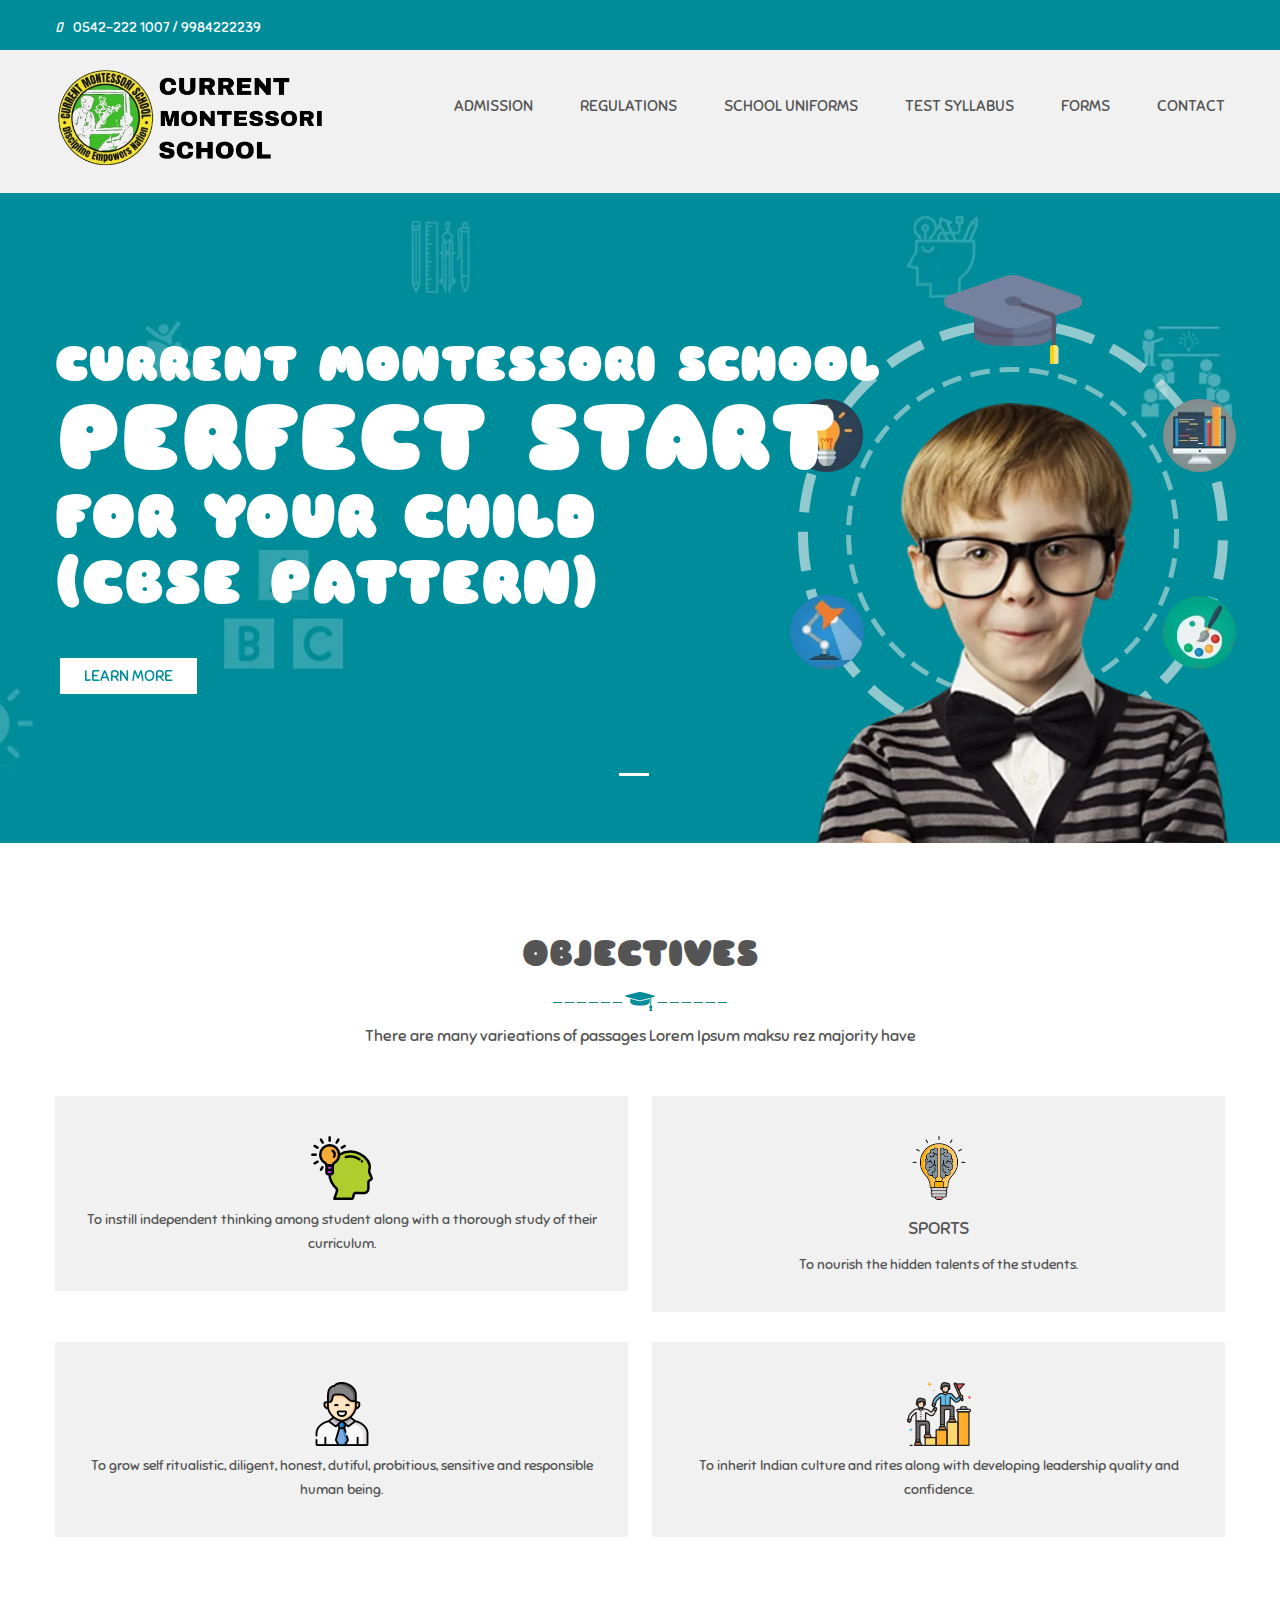
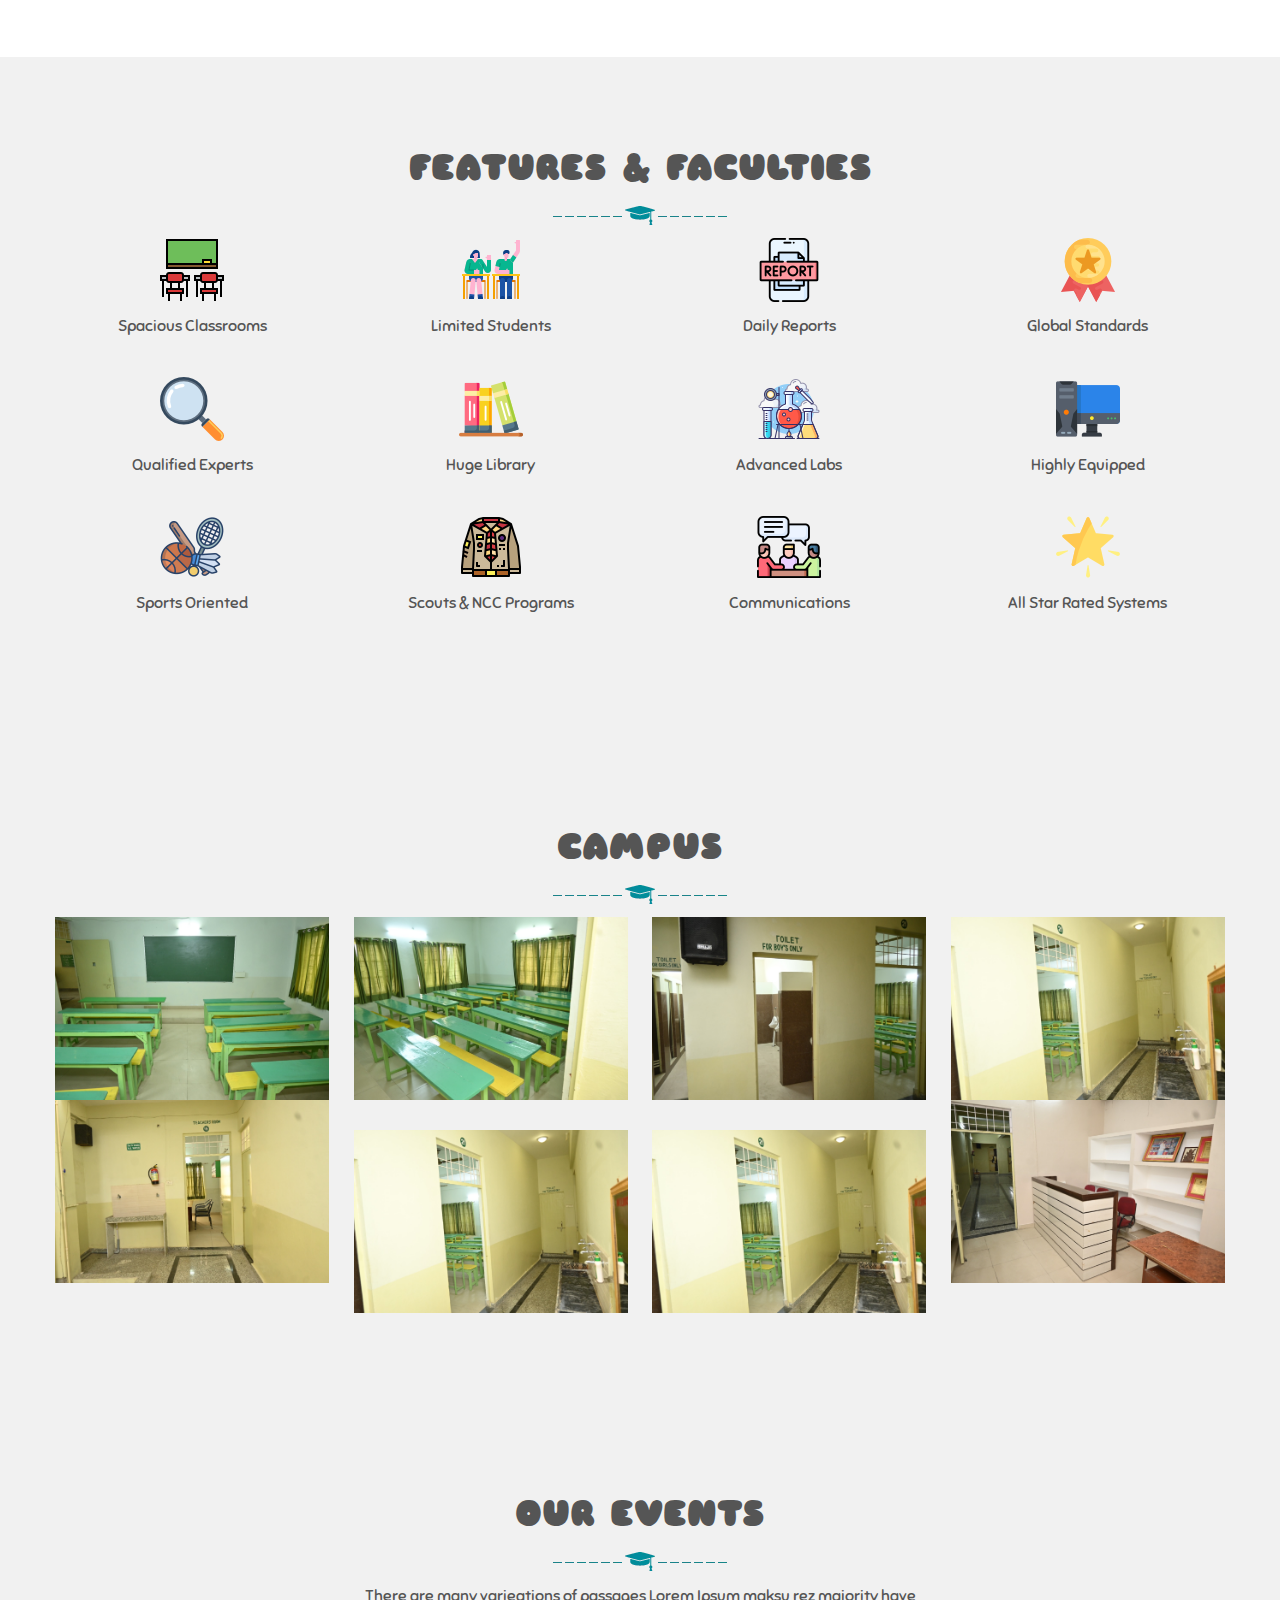
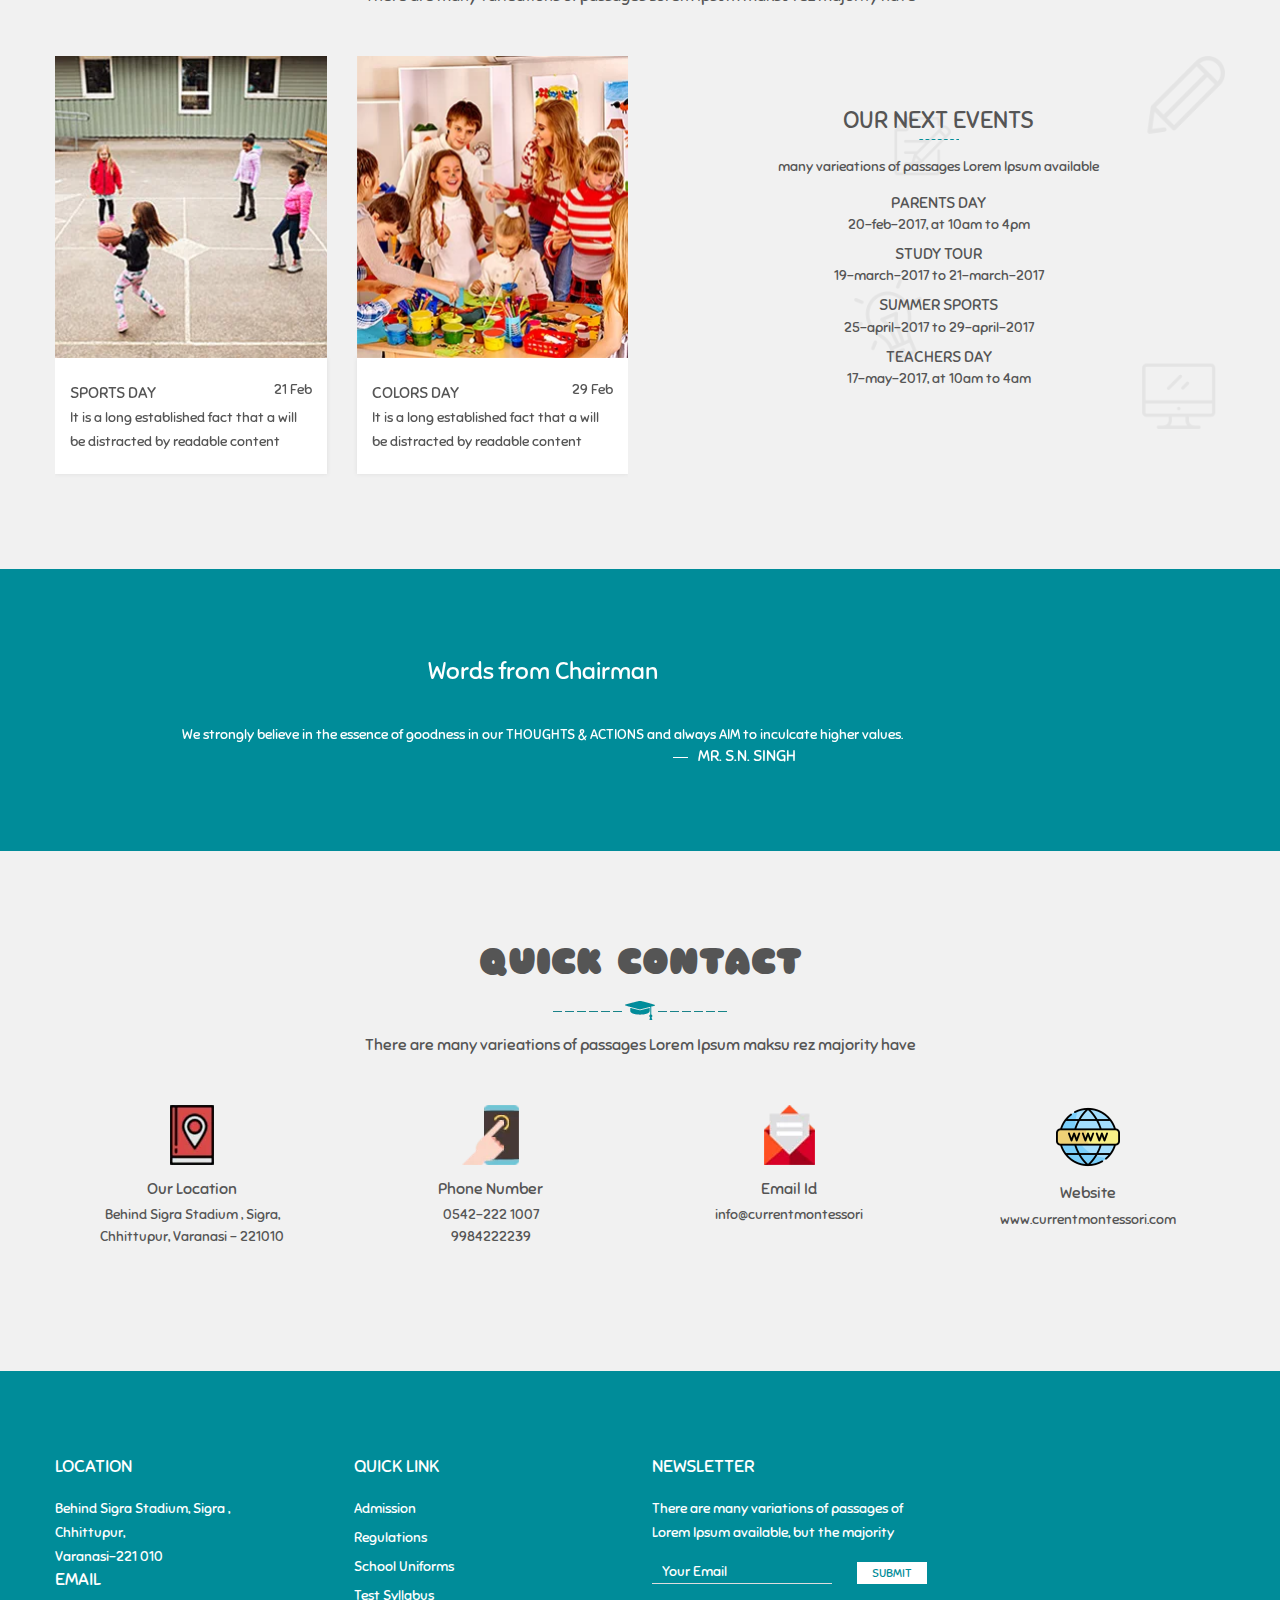
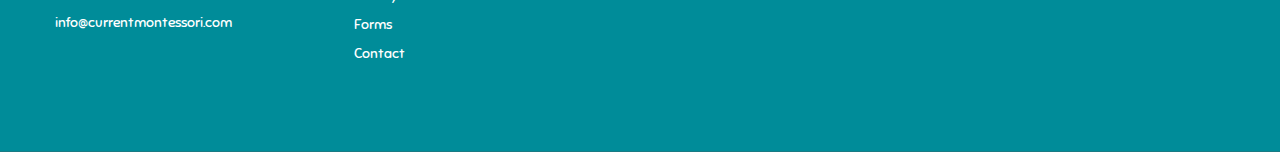
==== index.html @ c825820b "Add files via upload" ====
<!doctype html>
<html class="no-js" lang="en">

<head>
    <meta charset="utf-8">
    <meta http-equiv="x-ua-compatible" content="ie=edge">
    <title>Home One || Kidschool</title>
    <meta name="description" content="">
    <meta name="viewport" content="width=device-width, initial-scale=1">

    <!-- favicon
        ============================================ -->
    <link rel="shortcut icon" type="image/x-icon" href="images/favicon.ico">

    <!-- All css files are included here
        ============================================ -->
    <link rel="stylesheet" href="css/bootstrap.min.css">
    <link rel="stylesheet" href="css/core.css">
    <link rel="stylesheet" href="style.css">
    <link rel="stylesheet" href="css/icofont.css">
    <link rel="stylesheet" href="css/shortcode/shortcodes.css">
    <link rel="stylesheet" href="css/responsive.css">
    <link href="#" data-style="styles" rel="stylesheet">
    <link rel="stylesheet" href="https://cdnjs.cloudflare.com/ajax/libs/font-awesome/6.5.1/css/all.min.css" integrity="sha512-DTOQO9RWCH3ppGqcWaEA1BIZOC6xxalwEsw9c2QQeAIftl+Vegovlnee1c9QX4TctnWMn13TZye+giMm8e2LwA==" crossorigin="anonymous" referrerpolicy="no-referrer" />
    <!-- Modernizr JS -->
    <script src="js/vendor/modernizr-2.8.3.min.js"></script>
    <style>
        .contact-info {
            margin-bottom: 40px !important;
        }
    </style>
</head>

<body>
    <!--[if lt IE 8]>
            <p class="browserupgrade">You are using an <strong>outdated</strong> browser. Please <a href="https://browsehappy.com/">upgrade your browser</a> to improve your experience.</p>
        <![endif]-->

    <!--Main Wrapper Start-->
    <div class="wrapper bg-white fix">
        <!--Bg White Start-->
        <div class="bg-white">
            <!--Header Area Start-->
            <header class="header-area sticker" id="topnav">
                <div class="header-wrapper header-padding">
                    <div class="header-top hidden-xs">
                        <div class="container">
                            <div class="row">
                                <div class="col-sm-6">
                                    <div class="top-left">
                                        <ul>
                                            <li><i class="fa-solid fa-phone"></i>0542-222 1007 / 9984222239</li>
                                             
                                        </ul>
                                    </div>
                                </div>
                            
                            </div>
                        </div>
                    </div>
                    <div class="main-header">
                        <div class="container">
                            <div class="row">
                                <div class="col-md-3">
                                    <div class="logo">
                                        <a href="index.html">
                                                <img src="images/logo/logo.png" alt="kidschool" style="width: 275px; margin-top: -96px; margin-bottom: -98px;">
                                                
                                            </a>
                                    </div>
                                </div>
                                <div class="col-md-9">
                                    <div class="content-wrapper">
                                        <!-- Main Menu Start -->
                                        <div class="main-menu text-right">
                                            <nav>
                                                <ul class="navigation-menu">
                                                    <li><a href="admission.html">Admission </a></li>
                                                    <li><a href="regulations.html">Regulations </a></li>
                                                    <li><a href="uniform.html">School Uniforms </a></li>
                                                    <li><a href="test.html">Test Syllabus</a></li>
                                                    <li><a href="forms.html">Forms </a></li>
                                                    <li><a href="contact.html">contact</a></li>
                                                </ul>
                                            </nav>
                                        </div>
                                        <div class="mobile-menu hidden-lg hidden-md hidden-sm"></div>
                                        <!-- Main Menu End -->
                                    </div>
                                </div>
                            </div>
                        </div>
                    </div>
                </div>
            </header>
            <!-- End of Header Area -->
            <!-- Start Slider Area-->
            <section id="slider-container">
                <div class="kid-owl-slider">
                    <!-- Start Slingle Slide -->
                    <div class="single-slide hs-item">
                        <!-- Start Slider Content -->
                        <div class="slider-content-area">
                            <div class="container">
                                <div class="row">
                                    <div class="col-md-12 position-relative">
                                        <div class="slider-content dis-table">
                                            <div class="dis-table-cell hs-content slide-content text-left">
                                                <h3>CURRENT MONTESSORI SCHOOL </h3>
                                                <h1>PERFECT START</h1>
                                                <h2>FOR YOUR CHILD</h2>
                                                <h2>(CBSE Pattern)</h2>
                                                <a href="#" class="btn">learn more</a>
                                            </div>
                                        </div>
                                        <div class="slider-img hs-content">
                                            <img src="images/slider/1.png" alt="slider">
                                        </div>
                                    </div>
                                </div>
                            </div>
                        </div>
                        <!-- Start Slider Content -->
                    </div>
                </div>
            </section>
            <!-- End Slider Area -->
            <!--Start Activities Area-->
            <div class="activities-area text-center pt-90 pb-90">
                <div class="container">
                    <div class="row">
                        <div class="col-xs-12">
                            <div class="section-title">
                                <h2>OBJECTIVES</h2>
                                <p>There are many varieations of passages Lorem Ipsum maksu rez majority have</p>
                            </div>
                        </div>
                    </div>
                    <div class="row">
                        <div class="col-lg-6 col-md-6">
                            <div class="single-activity mb-30">
                                <div class="activity-icon">
                                    <img src="images/objectives/idea.png" alt="activity">
                                </div>
                                <div class="activity-content">
                                    <p>To instill independent thinking among student along with a thorough study of their curriculum.</p>
                                </div>
                            </div>
                        </div>
                        <div class="col-lg-6 col-md-6">
                            <div class="single-activity mb-30">
                                <div class="activity-icon">
                                    <img src="images/objectives/brain.png" alt="activity">
                                </div>
                                <div class="activity-content">
                                    <h3><a href="#">sports</a></h3>
                                    <p>To nourish the hidden talents of the students. </p>
                                </div>
                            </div>
                        </div>
                        <div class="col-lg-6 col-md-6">
                            <div class="single-activity mb-30">
                                <div class="activity-icon">
                                    <img src="images/objectives/employee.png" alt="activity">
                                </div>
                                <div class="activity-content">
                                    
                                    <p>To grow self ritualistic, diligent, honest, dutiful, probitious, sensitive and responsible human being. </p>
                                </div>
                            </div>
                        </div>
                        <div class="col-lg-6 col-md-6">
                            <div class="single-activity mb-30">
                                <div class="activity-icon">
                                    <img src="images/objectives/leadership.png" alt="activity">
                                </div>
                                <div class="activity-content">
                                    
                                    <p>To inherit Indian culture and rites along with developing leadership quality and confidence. </p>
                                </div>
                            </div>
                        </div>
                    </div>
                </div>
            </div>
            <!-- End of Activities Area -->
            <!-- feature and faculities -->
            <div class="contact-area text-center pt-90 pb-83">
                <div class="container">
                    <div class="row">
                        <div class="col-xs-12">
                            <div class="section-title">
                                <h2>Features & Faculties</h2>
                            </div>
                        </div>
                    </div>
                    <div class="row">
                        <div class="col-lg-3 col-md-6">
                            <div class="single-contact">
                                <div class="contact-icon">
                                    <img src="images/features/classroom.png" alt="contact">
                                </div>
                                <div class="contact-info">
                                    <h5>Spacious Classrooms</h5>
                                    
                                </div>
                            </div>
                        </div>
                        <div class="col-lg-3 col-md-6">
                            <div class="single-contact">
                                <div class="contact-icon">
                                    <img src="images/features/students.png" alt="contact">
                                </div>
                                <div class="contact-info">
                                    <h5>Limited Students</h5>
                                    
                                </div>
                            </div>
                        </div>
                        <div class="col-lg-3 col-md-6">
                            <div class="single-contact">
                                <div class="contact-icon">
                                    <img src="images/features/report.png" alt="contact">
                                </div>
                                <div class="contact-info">
                                    <h5>Daily Reports</h5>
                                    
                                </div>
                            </div>
                        </div>
                        <div class="col-lg-3 col-md-6">
                            <div class="single-contact">
                                <div class="contact-icon">
                                    <img src="images/features/medal.png" alt="contact">
                                </div>
                                <div class="contact-info">
                                    <h5>Global Standards </h5>
                                    
                                </div>
                            </div>
                        </div>
                        
                    </div>
                </div>
                <div class="container">
                    <div class="row">
                        <div class="col-lg-3 col-md-6">
                            <div class="single-contact">
                                <div class="contact-icon">
                                    <img src="images/features/search.png" alt="contact">
                                </div>
                                <div class="contact-info">
                                    <h5>Qualified Experts</h5>
                                    
                                </div>
                            </div>
                        </div>
                        <div class="col-lg-3 col-md-6">
                            <div class="single-contact">
                                <div class="contact-icon">
                                    <img src="images/features/bookshelf.png" alt="contact">
                                </div>
                                <div class="contact-info">
                                    <h5>Huge Library</h5>
                                    
                                </div>
                            </div>
                        </div>
                        <div class="col-lg-3 col-md-6">
                            <div class="single-contact">
                                <div class="contact-icon">
                                    <img src="images/features/laboratory.png" alt="contact">
                                </div>
                                <div class="contact-info">
                                    <h5>Advanced Labs</h5>
                                    
                                </div>
                            </div>
                        </div>
                        <div class="col-lg-3 col-md-6">
                            <div class="single-contact">
                                <div class="contact-icon">
                                    <img src="images/features/gaming.png" alt="contact">
                                </div>
                                <div class="contact-info">
                                    <h5>Highly Equipped </h5>
                                    
                                </div>
                            </div>
                        </div>
                        
                    </div>
                </div>
                <div class="container">
                    <div class="row">
                        <div class="col-lg-3 col-md-6">
                            <div class="single-contact">
                                <div class="contact-icon">
                                    <img src="images/features/sports.png" alt="contact">
                                </div>
                                <div class="contact-info">
                                    <h5>Sports Oriented</h5>
                                    
                                </div>
                            </div>
                        </div>
                        <div class="col-lg-3 col-md-6">
                            <div class="single-contact">
                                <div class="contact-icon">
                                    <img src="images/features/uniform.png" alt="contact">
                                </div>
                                <div class="contact-info">
                                    <h5>Scouts & NCC Programs</h5>
                                    
                                </div>
                            </div>
                        </div>
                        <div class="col-lg-3 col-md-6">
                            <div class="single-contact">
                                <div class="contact-icon">
                                    <img src="images/features/conversation.png" alt="contact">
                                </div>
                                <div class="contact-info">
                                    <h5>Communications</h5>
                                    
                                </div>
                            </div>
                        </div>
                        <div class="col-lg-3 col-md-6">
                            <div class="single-contact">
                                <div class="contact-icon">
                                    <img src="images/features/star.png" alt="contact">
                                </div>
                                <div class="contact-info">
                                    <h5>All Star Rated Systems </h5>
                                    
                                </div>
                            </div>
                        </div>
                        
                    </div>
                </div>
            </div>            
            <!-- end of feature and faculties -->
            <!--Start of gallery Area-->
            <div class="project-area pt-90 pb-90">
                <div class="container">
                    <div class="row">
                        <div class="col-md-12">
                            <div class="section-title text-center">
                                <h2>Campus</h2>
                            </div>
                        </div>
                    </div>
                        <div class="grid row">
                            <div class="col-md-3 col-12 col-12 grid-item cat1 ">
                                <div class="portfolio-img">
                                    <img src="images/class/IMG-20240103-WA0007.jpg" alt="project" />
                                    <div class="portfolio-hover">
                                        <a class="img-poppu" href="images/class/IMG-20240103-WA0007.jpg">
                                                <i class="fa-solid fa-plus"></i>
                                            </a>
                                    </div>
                                </div>
                            </div>
                            <div class="col-md-3 col-12 col-12 grid-item cat2 ">
                                <div class="portfolio-img">
                                    <img src="images/class/IMG-20240103-WA0017.jpg" alt="project" />
                                    <div class="portfolio-hover">
                                        <a class="img-poppu" href="images/class/IMG-20240103-WA0017.jpg">
                                                <i class="fa-solid fa-plus"></i>
                                            </a>
                                    </div>
                                </div>
                            </div>
                            <div class="col-md-3 col-12 col-12 grid-item cat1 ">
                                <div class="portfolio-img">
                                    <img src="images/class/IMG-20240103-WA0013.jpg" alt="project" />
                                    <div class="portfolio-hover">
                                        <a class="img-poppu" href="images/class/IMG-20240103-WA0013.jpg">
                                                <i class="fa-solid fa-plus"></i>
                                            </a>
                                    </div>
                                </div>
                            </div>

                            <div class="col-md-3 col-12 col-12 grid-item cat2">
                                <div class="portfolio-img">
                                    <img src="images/class/IMG-20240103-WA0011.jpg" alt="project" />
                                    <div class="portfolio-hover">
                                        <a class="img-poppu" href="images/class/IMG-20240103-WA0011.jpg">
                                                <i class="fa-solid fa-plus"></i>
                                            </a>
                                    </div>
                                </div>
                            </div>
                            <div class="col-md-3 col-12 col-12 grid-item cat1 ">
                                <div class="portfolio-img">
                                    <img src="images/class/IMG-20240103-WA0022.jpg" alt="project" />
                                    <div class="portfolio-hover">
                                        <a class="img-poppu" href="images/class/IMG-20240103-WA0022.jpg">
                                                <i class="fa-solid fa-plus"></i>
                                            </a>
                                    </div>
                                </div>
                            </div>
                            <div class="col-md-3 col-12 col-12 grid-item cat2 ">
                                <div class="portfolio-img">
                                    <img src="images/class/IMG-20240103-WA0030.jpg" alt="project" />
                                    <div class="portfolio-hover">
                                        <a class="img-poppu" href="images/class/IMG-20240103-WA0030.jpg">
                                                <i class="fa-solid fa-plus"></i>
                                            </a>
                                    </div>
                                </div>
                                
                            </div>
                            <div class="col-md-3 col-12 col-12 grid-item cat1">
                                <div class="portfolio-img">
                                    <img src="images/class/IMG-20240103-WA0011.jpg" alt="project" />
                                    <div class="portfolio-hover">
                                        <a class="img-poppu" href="images/class/IMG-20240103-WA0011.jpg">
                                                <i class="fa-solid fa-plus"></i>
                                            </a>
                                    </div>
                                </div>
                            </div>
                            <div class="col-md-3 col-12 col-12 grid-item cat2">
                                <div class="portfolio-img">
                                    <img src="images/class/IMG-20240103-WA0011.jpg" alt="project" />
                                    <div class="portfolio-hover">
                                        <a class="img-poppu" href="images/class/IMG-20240103-WA0011.jpg">
                                                <i class="fa-solid fa-plus"></i>
                                            </a>
                                    </div>
                                </div>
                            </div>
                            
                        </div>
                        
                    </div>
                </div>
            </div>
            <!-- End of gallery Area -->
            <!-- start of fun Area -->
            <!-- <div class="fun-area pt-90 pb-85">
                <div class="container">
                    <div class="row">
                        <div class="col-lg-3 col-sm-6">
                            <div class="single-fun text-center">
                                <div class="fun-img">
                                    <img src="images/fun/1.png" alt="fun">
                                </div>
                                <div class="fun-content">
                                    <h3 class="counter">28</h3>
                                    <h5>teacher &amp; stuff</h5>
                                </div>
                            </div>
                        </div>
                        <div class="col-lg-3 col-sm-6">
                            <div class="single-fun text-center">
                                <div class="fun-img">
                                    <img src="images/fun/2.png" alt="fun">
                                </div>
                                <div class="fun-content">
                                    <h3 class="counter">250</h3>
                                    <h5>active students</h5>
                                </div>
                            </div>
                        </div>
                        <div class="col-lg-3 col-sm-6">
                            <div class="single-fun text-center">
                                <div class="fun-img">
                                    <img src="images/fun/3.png" alt="fun">
                                </div>
                                <div class="fun-content">
                                    <h3 class="counter">350</h3>
                                    <h5>satisfied students</h5>
                                </div>
                            </div>
                        </div>
                        <div class="col-lg-3 col-sm-6">
                            <div class="single-fun text-center">
                                <div class="fun-img">
                                    <img src="images/fun/4.png" alt="fun">
                                </div>
                                <div class="fun-content">
                                    <h3 class="counter">12</h3>
                                    <h5>classes</h5>
                                </div>
                            </div>
                        </div>
                    </div>
                </div>
            </div> -->
            <!-- End of fun Area -->
            <!-- Start of events Area -->
            <div class="events-area pt-90 pb-90">
                <div class="container">
                    <div class="row">
                        <div class="col-xs-12">
                            <div class="section-title text-center">
                                <h2>our events</h2>
                                <p>There are many varieations of passages Lorem Ipsum maksu rez majority have</p>
                            </div>
                        </div>
                    </div>
                    <div class="row">
                        <div class="col-12 col-lg-6">
                            <div class="row">
                                <div class="event-owl">
                                    <div class="col-xs-12">
                                        <div class="single-event">
                                            <div class="event-img">
                                                <img src="images/event/1.jpg" alt="event">
                                                <div class="event-hover">
                                                    <a href="event.html" target="_blank"><i class="icofont icofont-link-alt"></i></a>
                                                </div>
                                            </div>
                                            <div class="event-content">
                                                <h3><a href="#">sports day </a><span>21 Feb</span></h3>
                                                <p>It is a long established fact that a will be distracted by readable content
                                                </p>
                                            </div>
                                        </div>
                                    </div>
                                    <div class="col-xs-12">
                                        <div class="single-event">
                                            <div class="event-img">
                                                <img src="images/event/2.jpg" alt="event">
                                                <div class="event-hover">
                                                    <a href="event.html" target="_blank"><i class="icofont icofont-link-alt"></i></a>
                                                </div>
                                            </div>
                                            <div class="event-content">
                                                <h3><a href="#">colors day </a><span>29 Feb</span></h3>
                                                <p>It is a long established fact that a will be distracted by readable content
                                                </p>
                                            </div>
                                        </div>
                                    </div>
                                    <div class="col-xs-12">
                                        <div class="single-event">
                                            <div class="event-img">
                                                <img src="images/event/1.jpg" alt="event">
                                                <div class="event-hover">
                                                    <a href="event.html" target="_blank"><i class="icofont icofont-link-alt"></i></a>
                                                </div>
                                            </div>
                                            <div class="event-content">
                                                <h3><a href="#">sports day </a><span>21 Feb</span></h3>
                                                <p>It is a long established fact that a will be distracted by readable content
                                                </p>
                                            </div>
                                        </div>
                                    </div>
                                    <div class="col-xs-12">
                                        <div class="single-event">
                                            <div class="event-img">
                                                <img src="images/event/2.jpg" alt="event">
                                                <div class="event-hover">
                                                    <a href="event.html" target="_blank"><i class="icofont icofont-link-alt"></i></a>
                                                </div>
                                            </div>
                                            <div class="event-content">
                                                <h3><a href="#">colors day </a><span>29 Feb</span></h3>
                                                <p>It is a long established fact that a will be distracted by readable content
                                                </p>
                                            </div>
                                        </div>
                                    </div>
                                    <div class="col-xs-12">
                                        <div class="single-event">
                                            <div class="event-img">
                                                <img src="images/event/1.jpg" alt="event">
                                                <div class="event-hover">
                                                    <a href="event.html" target="_blank"><i class="icofont icofont-link-alt"></i></a>
                                                </div>
                                            </div>
                                            <div class="event-content">
                                                <h3><a href="#">sports day </a><span>21 Feb</span></h3>
                                                <p>It is a long established fact that a will be distracted by readable content
                                                </p>
                                            </div>
                                        </div>
                                    </div>
                                    <div class="col-xs-12">
                                        <div class="single-event">
                                            <div class="event-img">
                                                <img src="images/event/2.jpg" alt="event">
                                                <div class="event-hover">
                                                    <a href="event.html" target="_blank"><i class="icofont icofont-link-alt"></i></a>
                                                </div>
                                            </div>
                                            <div class="event-content">
                                                <h3><a href="#">colors day </a><span>29 Feb</span></h3>
                                                <p>It is a long established fact that a will be distracted by readable content
                                                </p>
                                            </div>
                                        </div>
                                    </div>
                                </div>
                            </div>
                        </div>
                        <div class="col-12 col-lg-6">
                            <div class="event-right text-center">
                                <h2>our next events</h2>
                                <p>many varieations of passages Lorem Ipsum available</p>
                                <div class="single-right">
                                    <h4>parents day</h4>
                                    <p>20-feb-2017, at 10am to 4pm</p>
                                </div>
                                <div class="single-right">
                                    <h4>study tour</h4>
                                    <p>19-march-2017 to 21-march-2017</p>
                                </div>
                                <div class="single-right">
                                    <h4>summer sports</h4>
                                    <p>25-april-2017 to 29-april-2017</p>
                                </div>
                                <div class="single-right">
                                    <h4>teachers day</h4>
                                    <p>17-may-2017, at 10am to 4am</p>
                                </div>
                            </div>
                        </div>
                    </div>
                </div>
            </div>
            <!-- End of events Area -->
            <!-- Start of testimonial Area -->
            <div class="testimonial-area pt-88 pb-85 text-center">
                <div class="container">
                    <div class="row">
                        <div class="testimonial-owl">
                            <div class="col-md-10 col-md-offset-1 col-sm-10 col-sm-offset-1 col-xs-12 col-xs-offset-0">
                                <div class="single-testimonial">
                                    <h2>Words from Chairman </h2>
                                    <p>We strongly believe in the essence of goodness in our THOUGHTS & ACTIONS and always AIM to inculcate higher values.</p>
                                    <h4>Mr. S.N. Singh</h4>
                                </div>
                            </div>
                        </div>
                    </div>
                </div>
            </div>
            <!-- End of testimonial Area -->
            <!-- Start of contact Area -->
            <div class="contact-area text-center pt-90 pb-83">
                <div class="container">
                    <div class="row">
                        <div class="col-xs-12">
                            <div class="section-title">
                                <h2>quick contact</h2>
                                <p>There are many varieations of passages Lorem Ipsum maksu rez majority have</p>
                            </div>
                        </div>
                    </div>
                    <div class="row">
                        <div class="col-lg-3 col-md-6">
                            <div class="single-contact">
                                <div class="contact-icon">
                                    <img src="images/contact/1.png" alt="contact">
                                </div>
                                <div class="contact-info">
                                    <h5>Our Location</h5>
                                    <p>Behind Sigra Stadium , Sigra, <br>Chhittupur, Varanasi - 221010</br></p>
                                </div>
                            </div>
                        </div>
                        <div class="col-lg-3 col-md-6">
                            <div class="single-contact">
                                <div class="contact-icon">
                                    <img src="images/contact/2.png" alt="contact">
                                </div>
                                <div class="contact-info">
                                    <h5>phone number</h5>
                                    <p>0542-222 1007<br> 9984222239
                                    </p>
                                </div>
                            </div>
                        </div>
                        <div class="col-lg-3 col-md-6">
                            <div class="single-contact">
                                <div class="contact-icon">
                                    <img src="images/contact/3.png" alt="contact">
                                </div>
                                <div class="contact-info">
                                    <h5>email id</h5>
                                    <p>info@currentmontessori<br> </p>
                                </div>
                            </div>
                        </div>
                        <div class="col-lg-3 col-md-6">
                            <div class="single-contact">
                                <div class="contact-icon">
                                    <img src="images/features/world-wide-web.png" alt="contact">
                                </div>
                                <div class="contact-info">
                                    <h5>Website</h5>
                                    <link>www.currentmontessori.com</link>
                                </div>
                            </div>
                        </div>
                    </div>
                </div>
            </div>
            <!-- End of contact Area -->
            <!-- Start of Footer area -->
            <footer class="footer-area">
                <div class="main-footer pt-85 pb-80">
                    <div class="container">
                        <div class="row">
                            <div class="col-md-3">
                                <div class="footer-widget">
                                    <h3>Location </h3>
                                    <p> Behind Sigra Stadium, Sigra , <br>Chhittupur,</br> Varanasi-221 010</p>
                                </div>
                                <div class="footer-widget">
                                    <h3>Email</h3>
                                    <p>info@currentmontessori.com</p>
                                </div>
                            </div>
                            <div class="col-md-3">
                                <div class="footer-widget">
                                    <h3>quick link</h3>
                                    <nav>
                                        <ul>
                                            <li><a href="admission.html">Admission </a></li>
                                            <li><a href="regulations.html">Regulations </a></li>
                                            <li><a href="uniform.html">School Uniforms </a></li>
                                            <li><a href="test.html">Test Syllabus</a></li>
                                            <li><a href="forms.html">Forms </a></li>
                                            <li><a href="contact.html">contact</a></li>
                                        </ul>
                                    </nav>
                                </div>
                            </div>
                            <div class="col-md-3">
                                <div class="footer-widget">
                                    <h3>newsletter</h3>
                                    <p>There are many variations of passages of Lorem Ipsum available, but the majority </p>
                                    <form action="#" id="mc-form" class="mc-form fix">
                                        <div class="subscribe-form">
                                            <input id="mc-email" type="email" name="email" placeholder="Your Email">
                                            <button id="mc-submit" type="submit">submit</button>
                                        </div>
                                    </form>
                                    <!-- mailchimp-alerts Start -->
                                    <div class="mailchimp-alerts text-centre fix text-small">
                                        <div class="mailchimp-submitting"></div>
                                        <!-- mailchimp-submitting end -->
                                        <div class="mailchimp-success"></div>
                                        <!-- mailchimp-success end -->
                                    </div>
                                </div>
                            </div>
                        </div>
                    </div>
                </div>
            </footer>
            <!-- End of Footer area -->
        </div>
        <!--End of Bg White-->



    <!-- All jquery 
		========================================================= -->
    <script src="js/vendor/jquery-1.12.4.min.js"></script>
    <script src="js/bootstrap.min.js"></script>
    <script src="js/owl.carousel.min.js"></script>
    <script src="js/jquery.meanmenu.js"></script>
    <script src="js/isotope.pkgd.min.js"></script>
    <script src="js/imagesloaded.pkgd.min.js"></script>
    <script src="js/ajax-mail.js"></script>
    <script src="js/jquery.ajaxchimp.min.js"></script>
    <script src="js/plugins.js"></script>
    <script src="js/jquery.magnific-popup.js"></script>
    <script src="js/jquery.counterup.min.js"></script>
    <script src="js/waypoints.min.js"></script>
    <script src="js/main.js"></script>

</body>

</html>
---- css/core.css ----
@import url("font-awesome.min.css");
@import url("icofont.css");
@import url("plugins/meanmenu.css");
@import url("plugins/animate.css");
@import url("plugins/jquery-ui.min.css");
@import url("plugins/owl.carousel.css");
@import url("shortcode/default.css");
@import url("shortcode/shortcodes.css");
@import url("plugins/slick.css");
@import url("plugins/owl.carousel.css");
@import url("plugins/magnific-popup.css");
---- style.css ----
/*-----------------------------------------------------------------------------------

    Template Name: Kidschool â€“ Kids & Kindergarten School HTML Template
    Template URI: https://bootexperts.com
    Description: This is html5 template
    Author: BootExperts
    Author URI: https://bootexperts.com
    Version: 1.0

-----------------------------------------------------------------------------------
    
    CSS INDEX
    ===================
	
   
	
-----------------------------------------------------------------------------------*/

/*----------------------------------------*/

/*  1.  Area
/*----------------------------------------*/
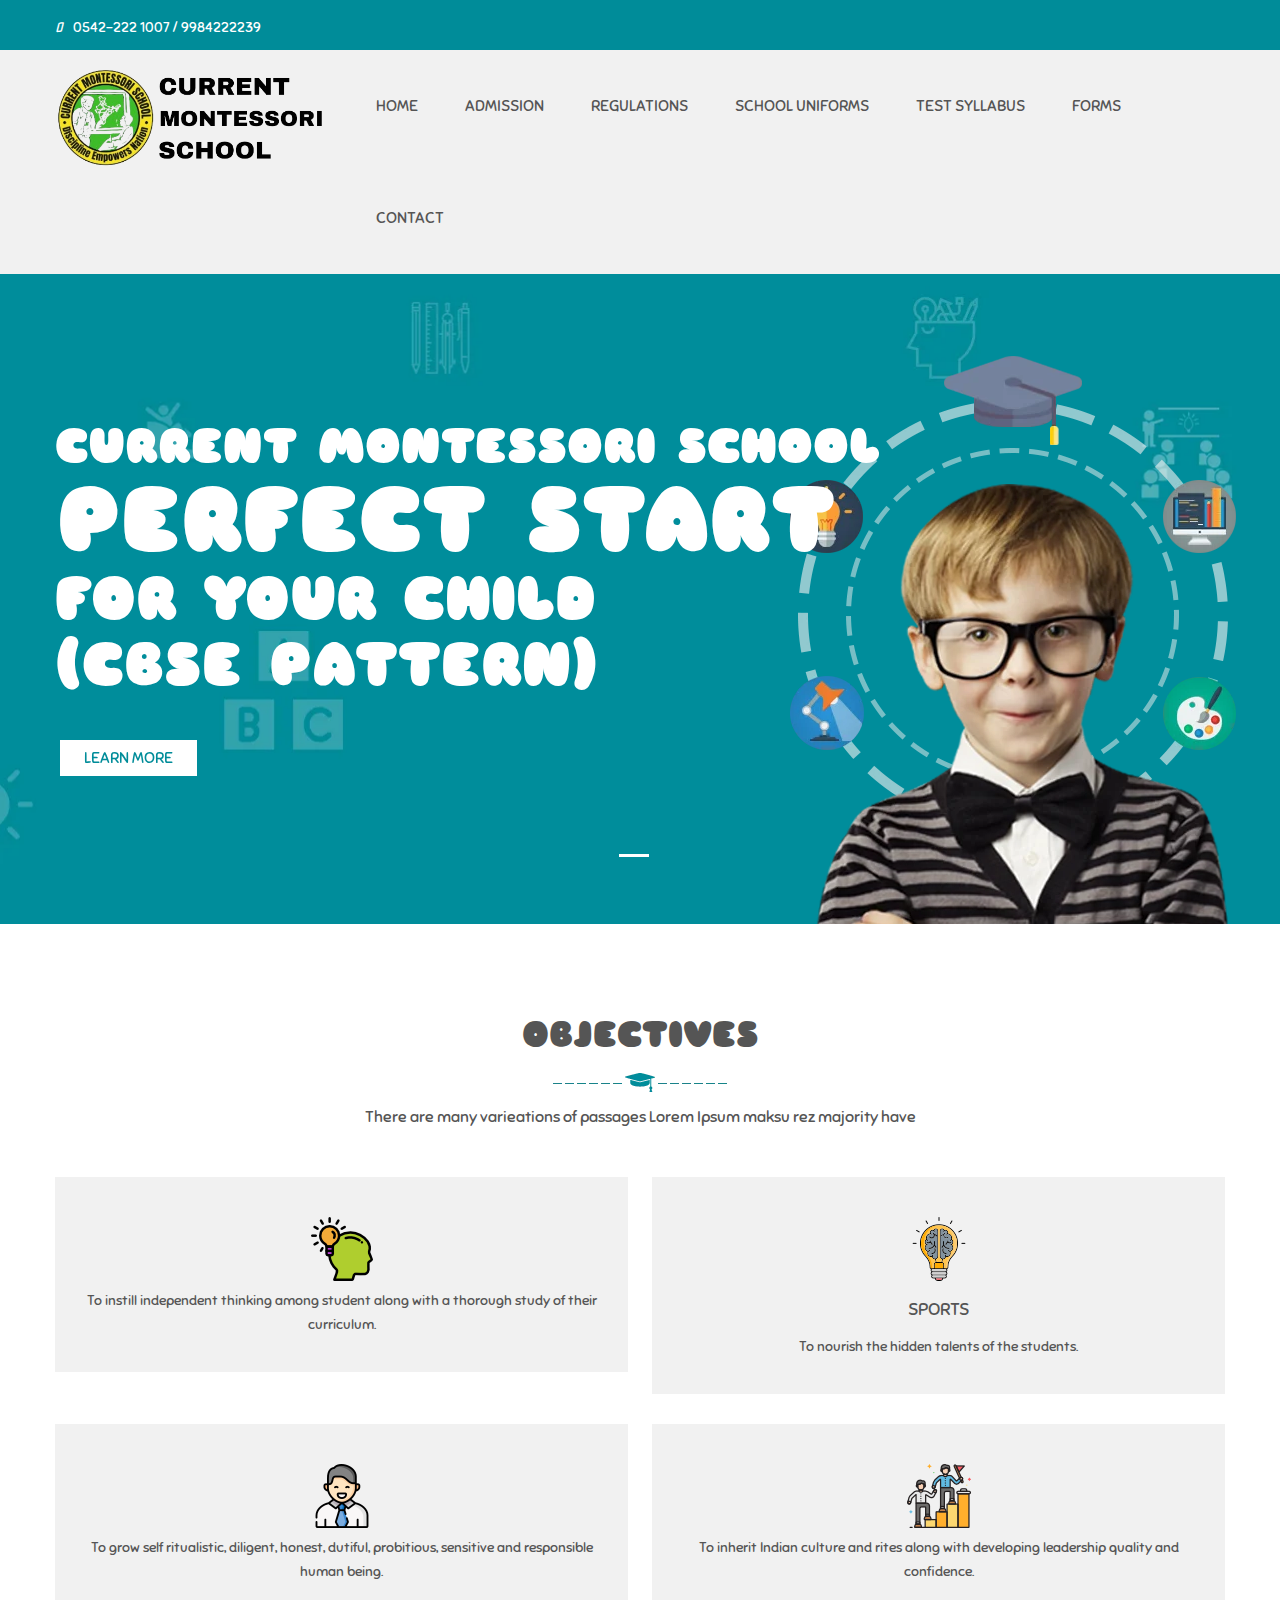
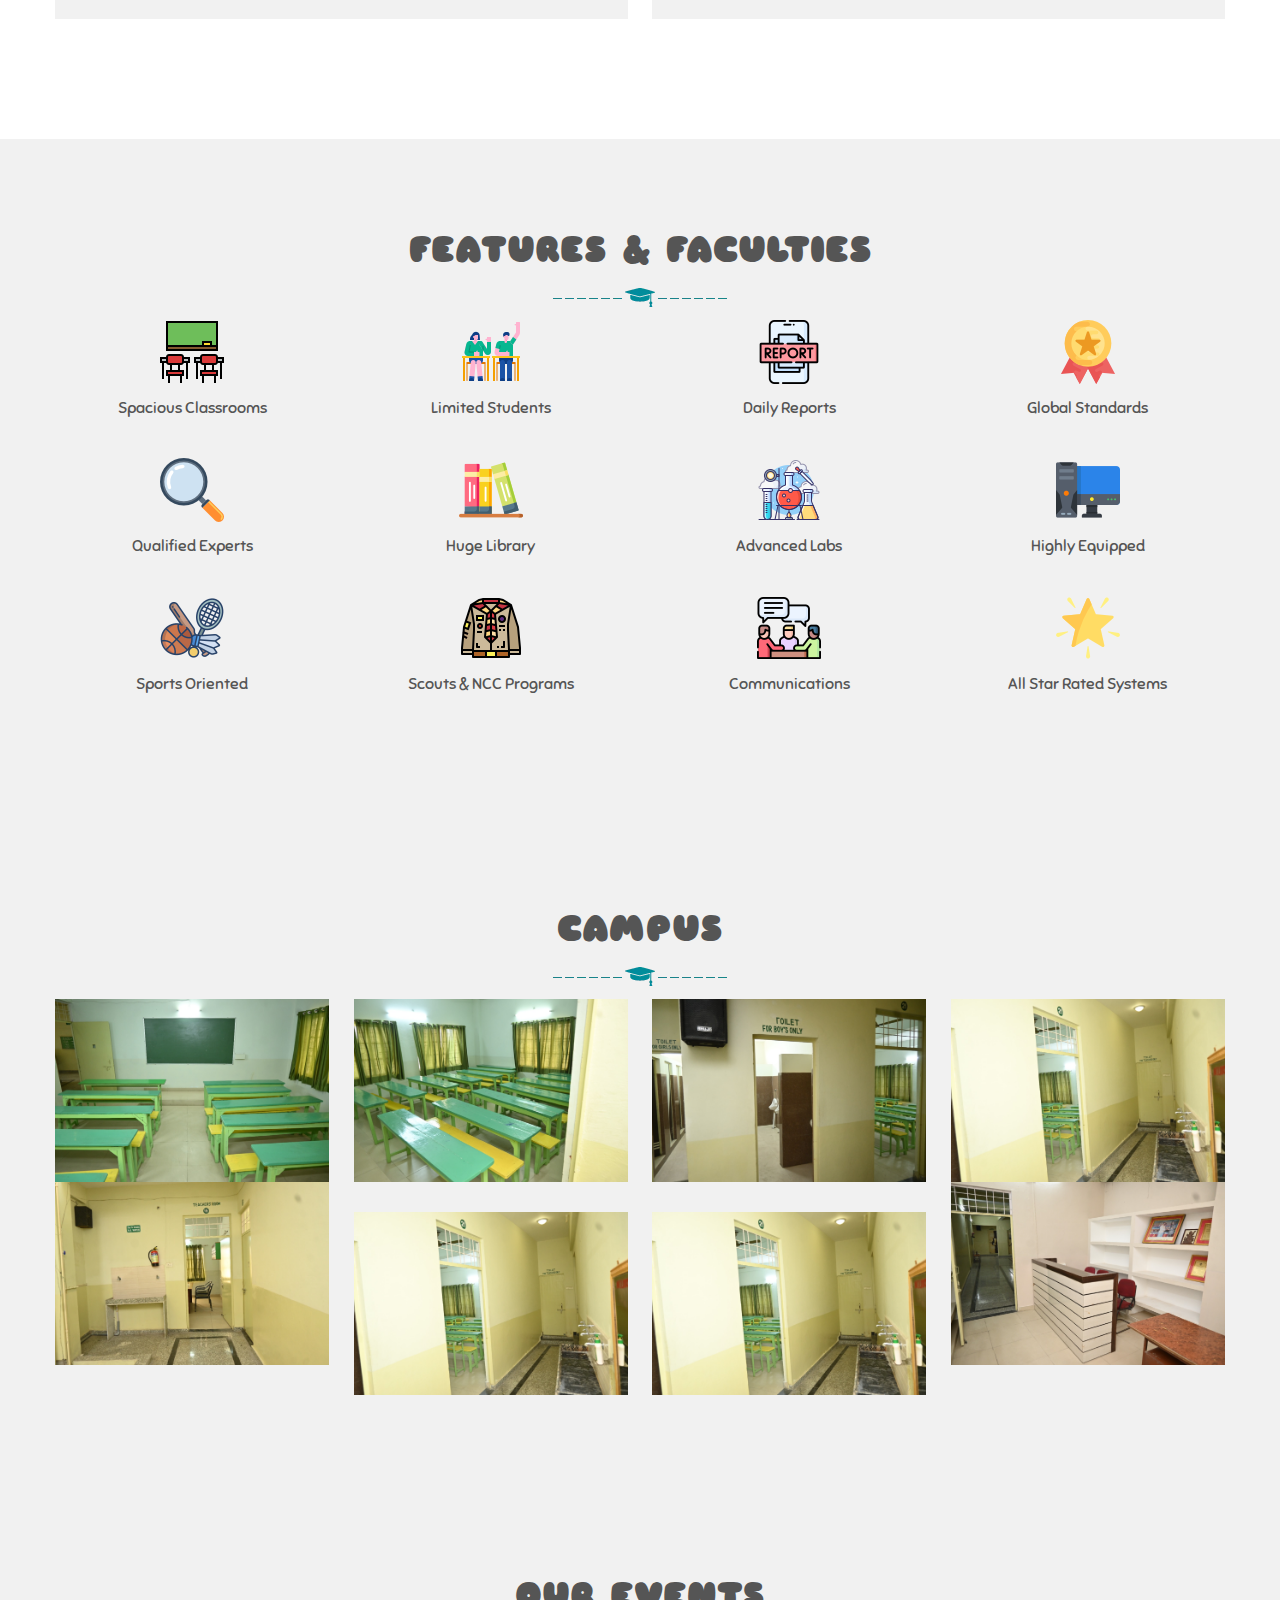
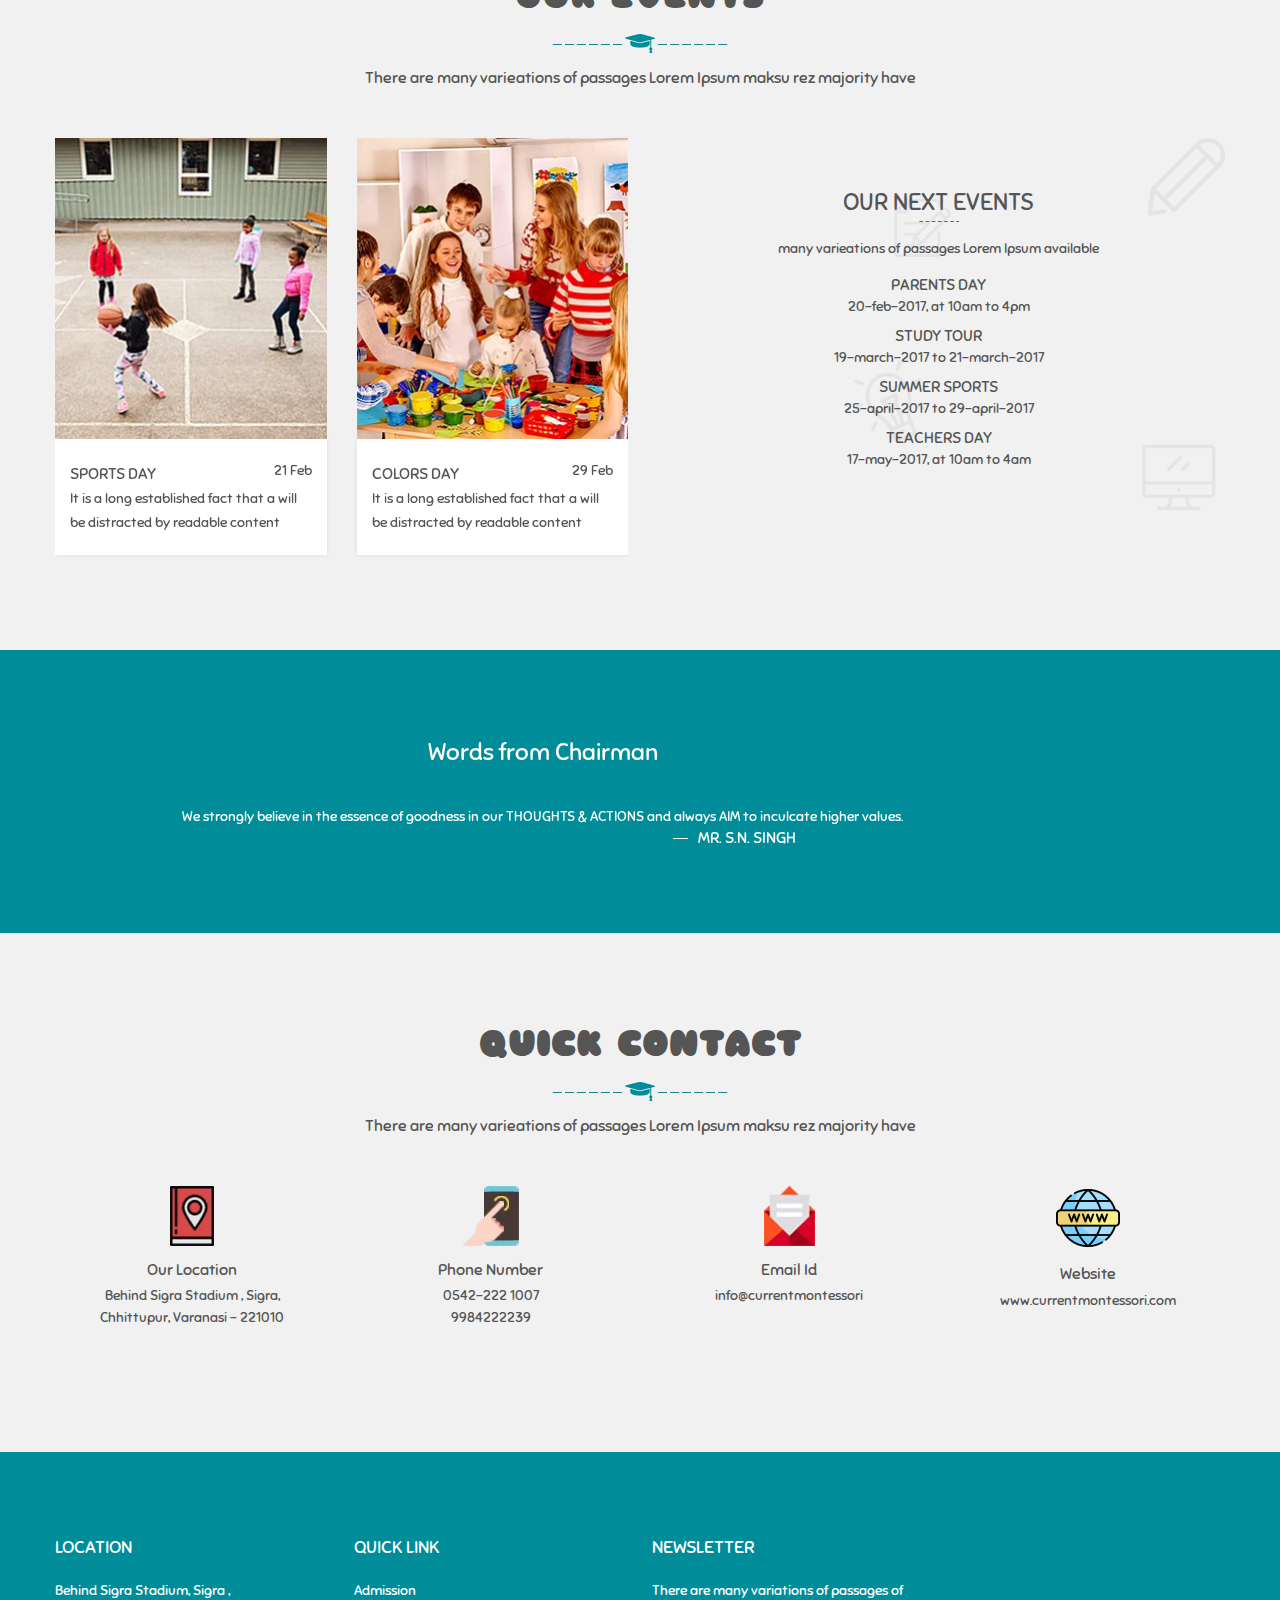
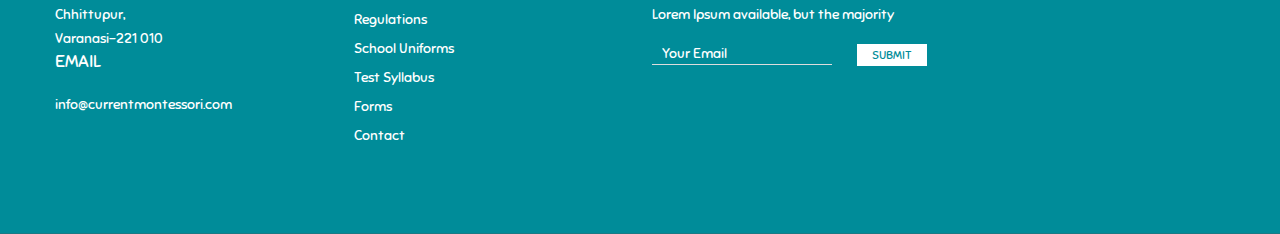
==== commit ace9e226: "Update index.html" ====
--- a/index.html
+++ b/index.html
@@ -4,7 +4,7 @@
 <head>
     <meta charset="utf-8">
     <meta http-equiv="x-ua-compatible" content="ie=edge">
-    <title>Home One || Kidschool</title>
+    <title>Current Montessori School</title>
     <meta name="description" content="">
     <meta name="viewport" content="width=device-width, initial-scale=1">
 
@@ -75,6 +75,7 @@
                                         <div class="main-menu text-right">
                                             <nav>
                                                 <ul class="navigation-menu">
+						    <li><a href="index.html">Home </a></li>
                                                     <li><a href="admission.html">Admission </a></li>
                                                     <li><a href="regulations.html">Regulations </a></li>
                                                     <li><a href="uniform.html">School Uniforms </a></li>
@@ -783,4 +784,4 @@
 
 </body>
 
-</html>+</html>
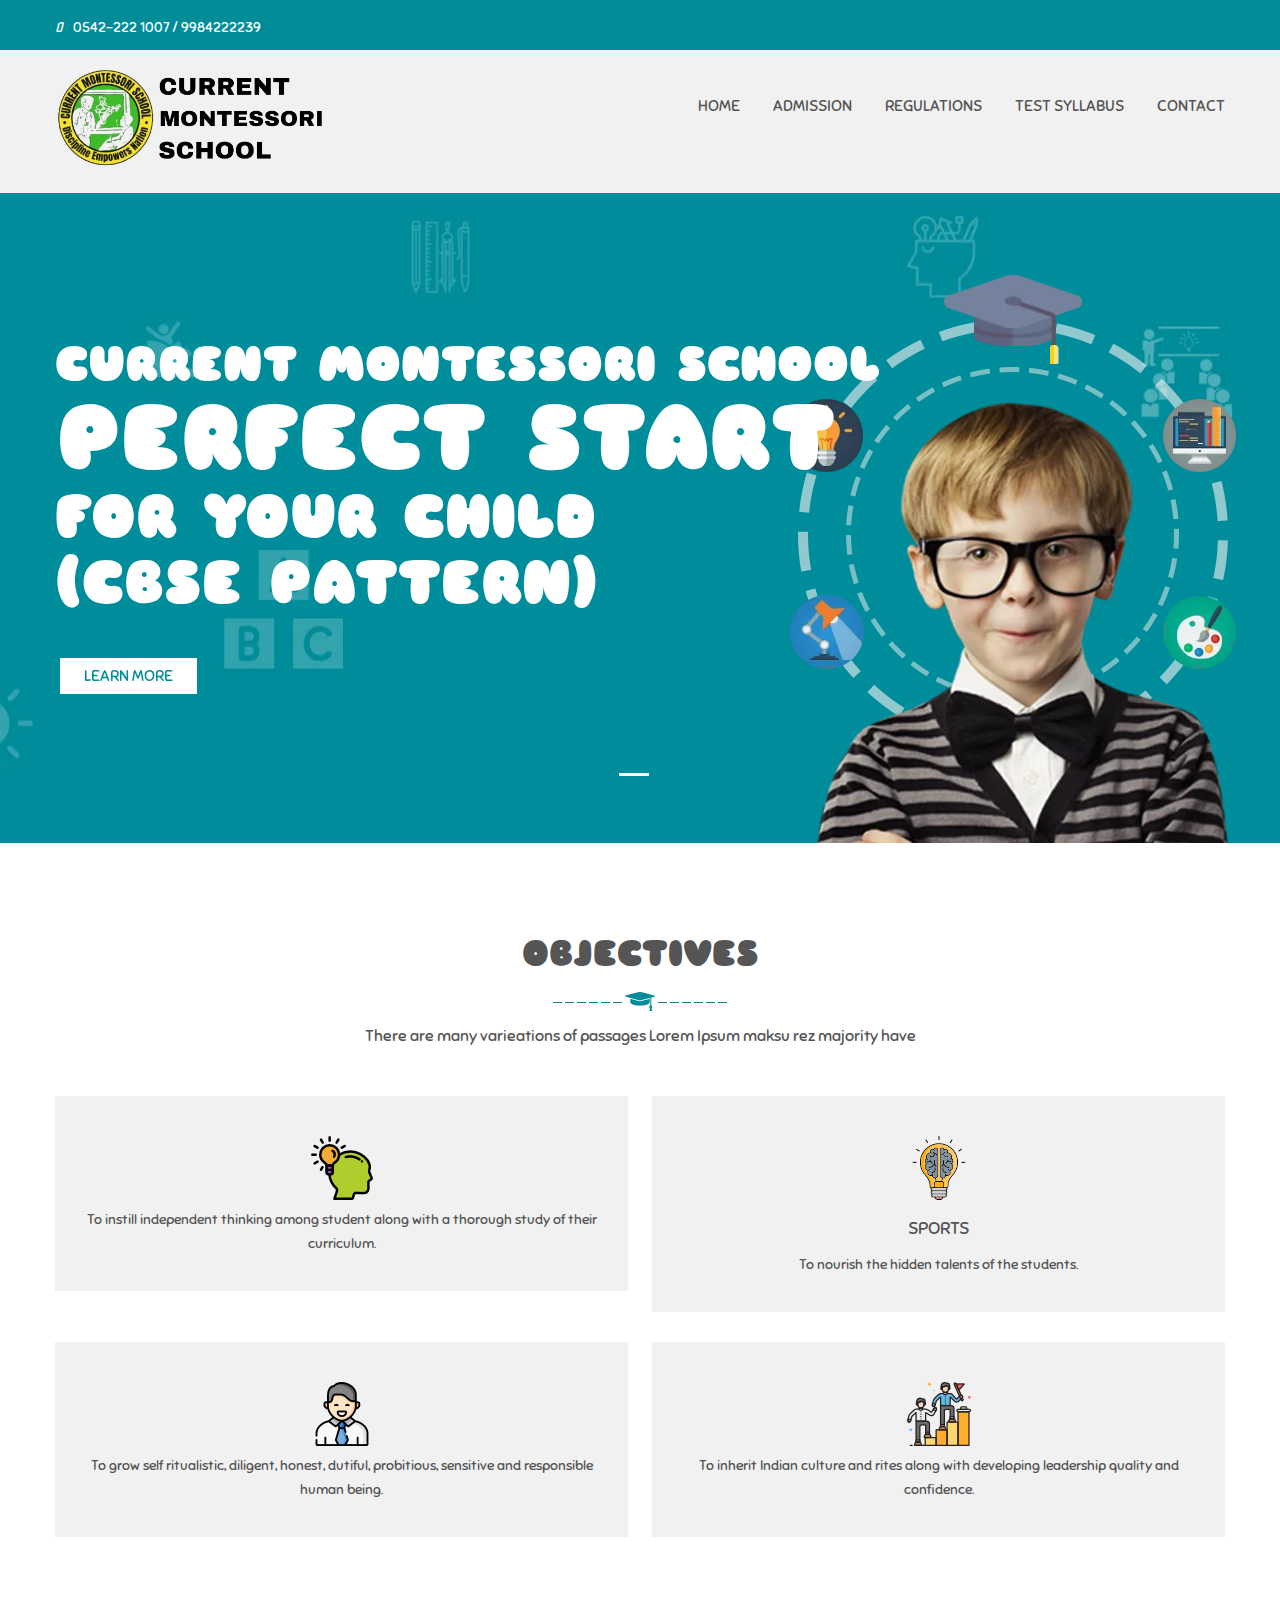
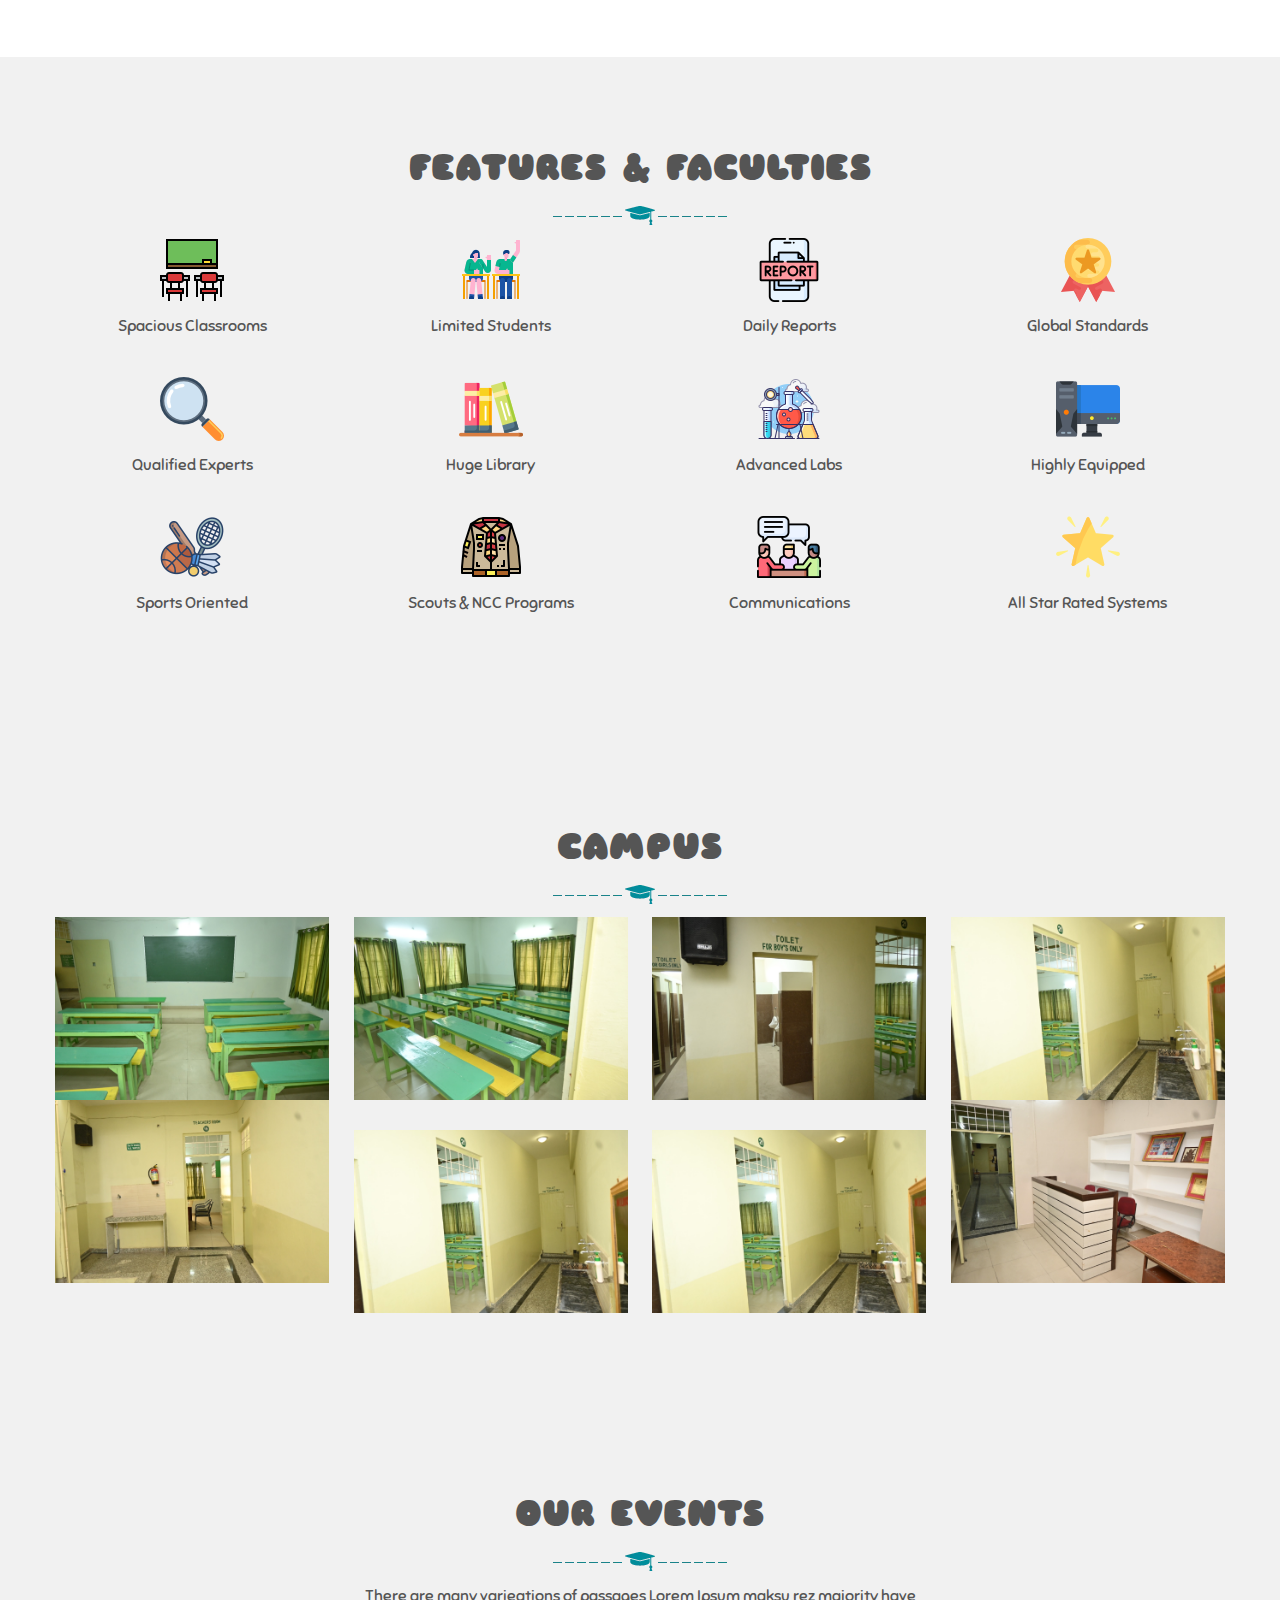
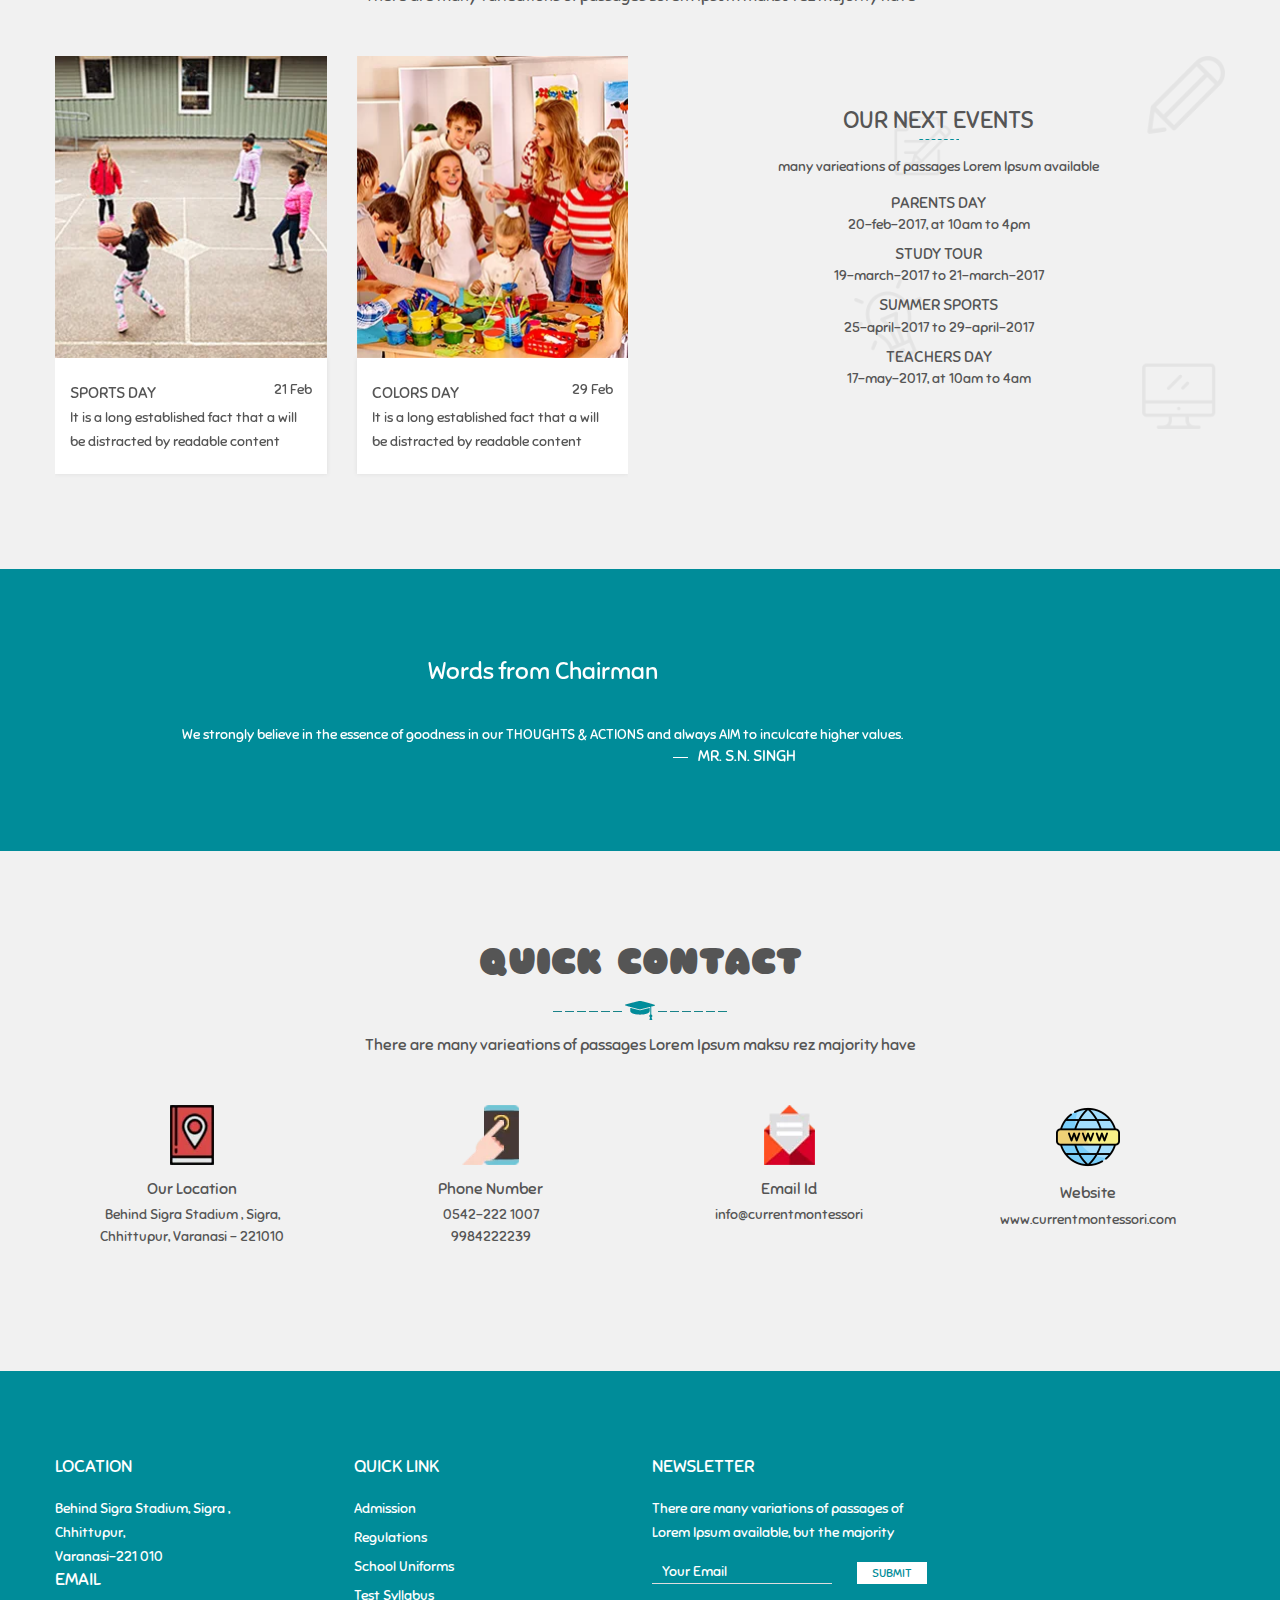
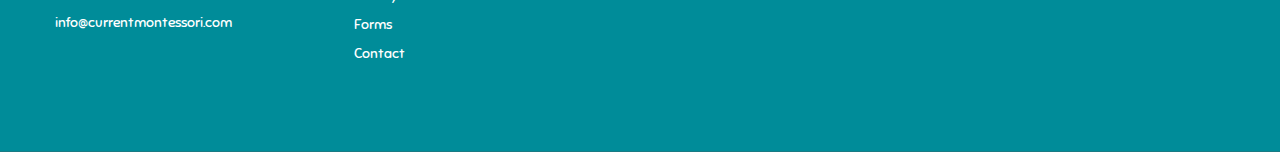
==== commit 3dab3abc: "Update index.html" ====
--- a/index.html
+++ b/index.html
@@ -78,9 +78,9 @@
 						    <li><a href="index.html">Home </a></li>
                                                     <li><a href="admission.html">Admission </a></li>
                                                     <li><a href="regulations.html">Regulations </a></li>
-                                                    <li><a href="uniform.html">School Uniforms </a></li>
+<!--                                                     <li><a href="uniform.html">School Uniforms </a></li> -->
                                                     <li><a href="test.html">Test Syllabus</a></li>
-                                                    <li><a href="forms.html">Forms </a></li>
+<!--                                                     <li><a href="forms.html">Forms </a></li> -->
                                                     <li><a href="contact.html">contact</a></li>
                                                 </ul>
                                             </nav>
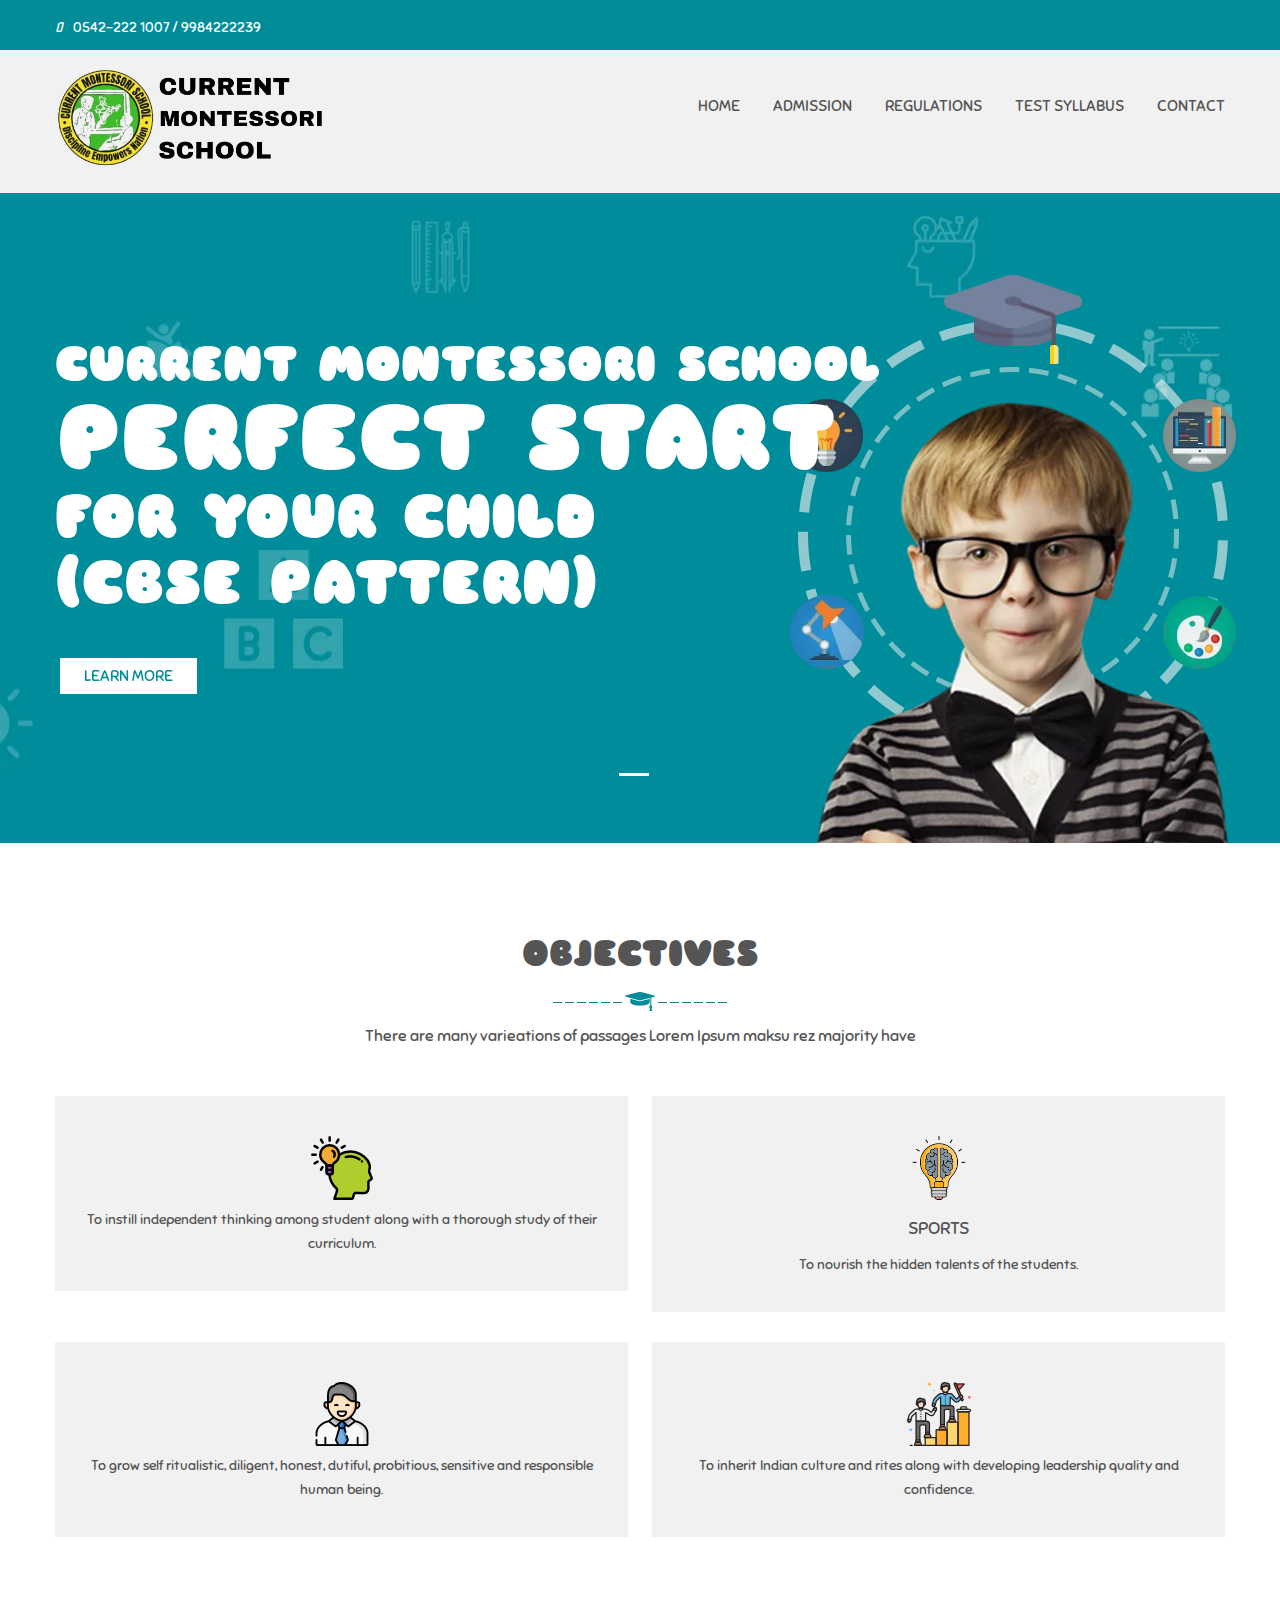
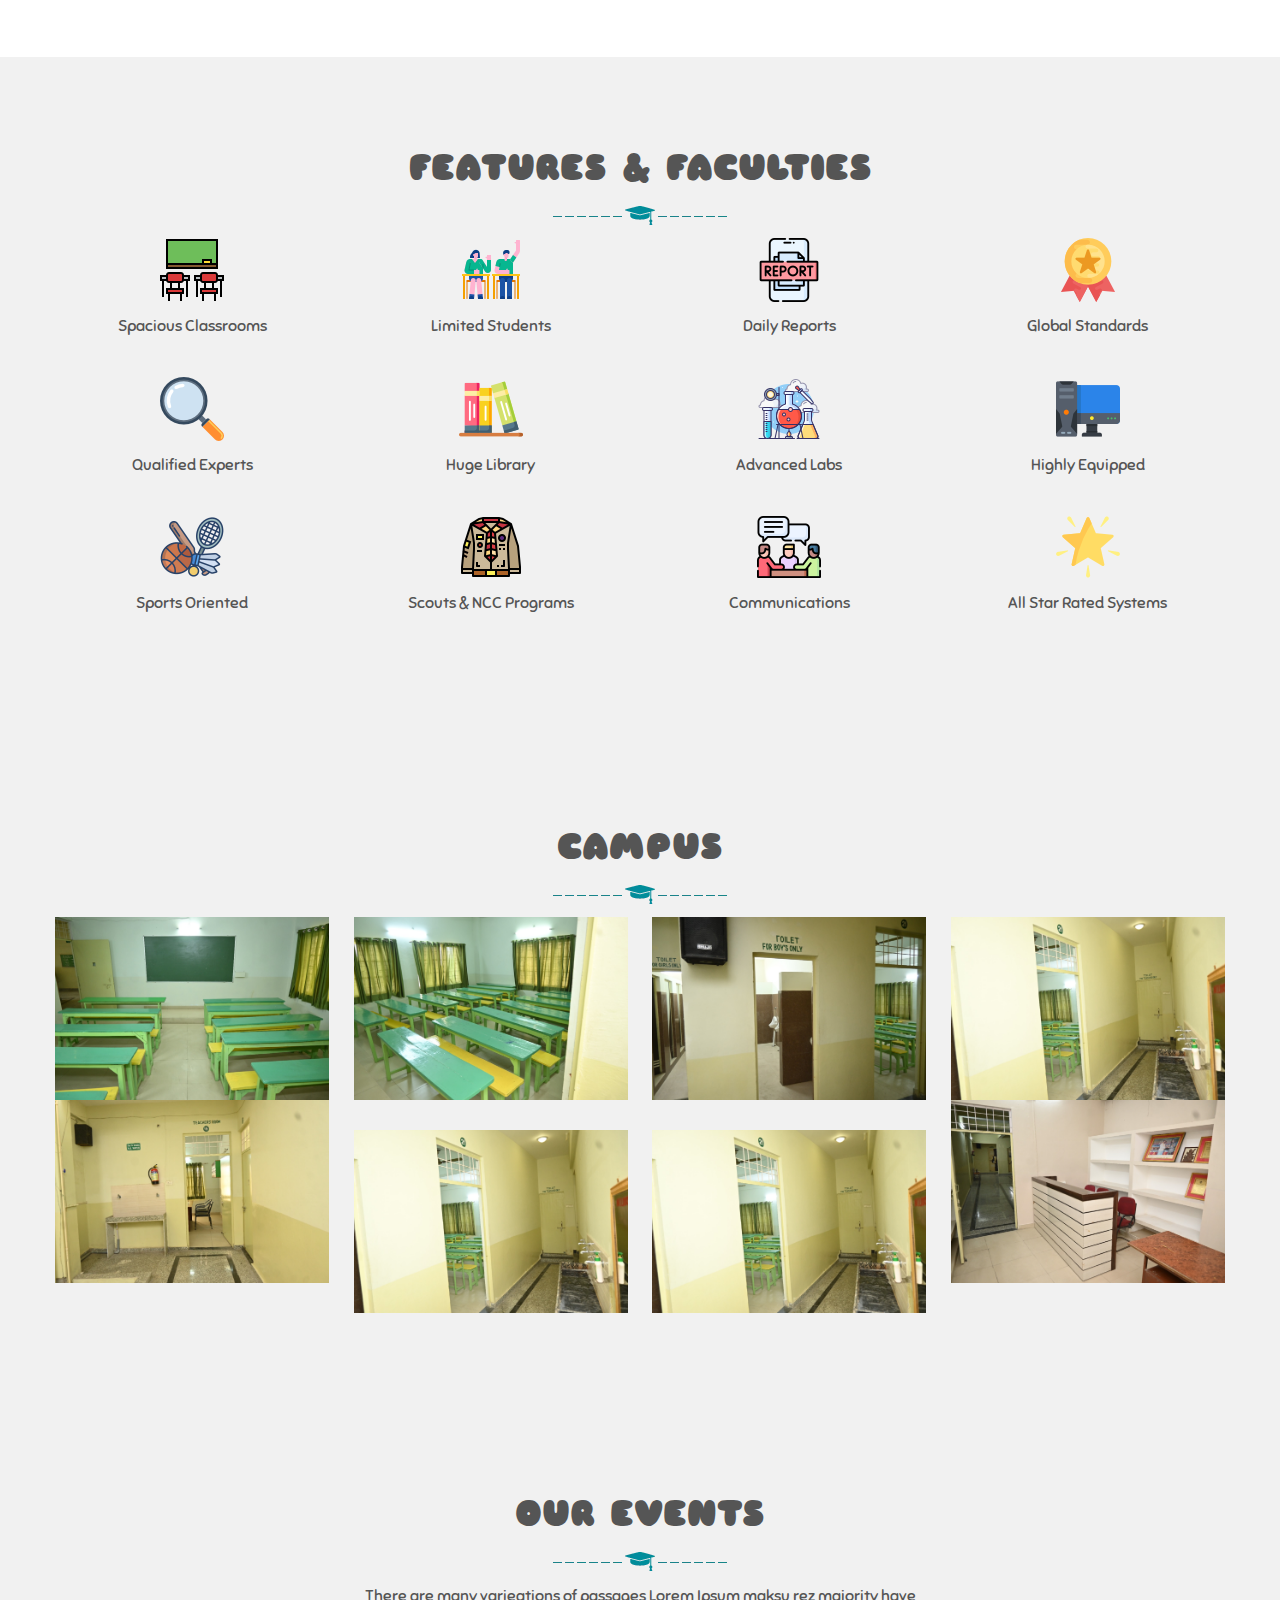
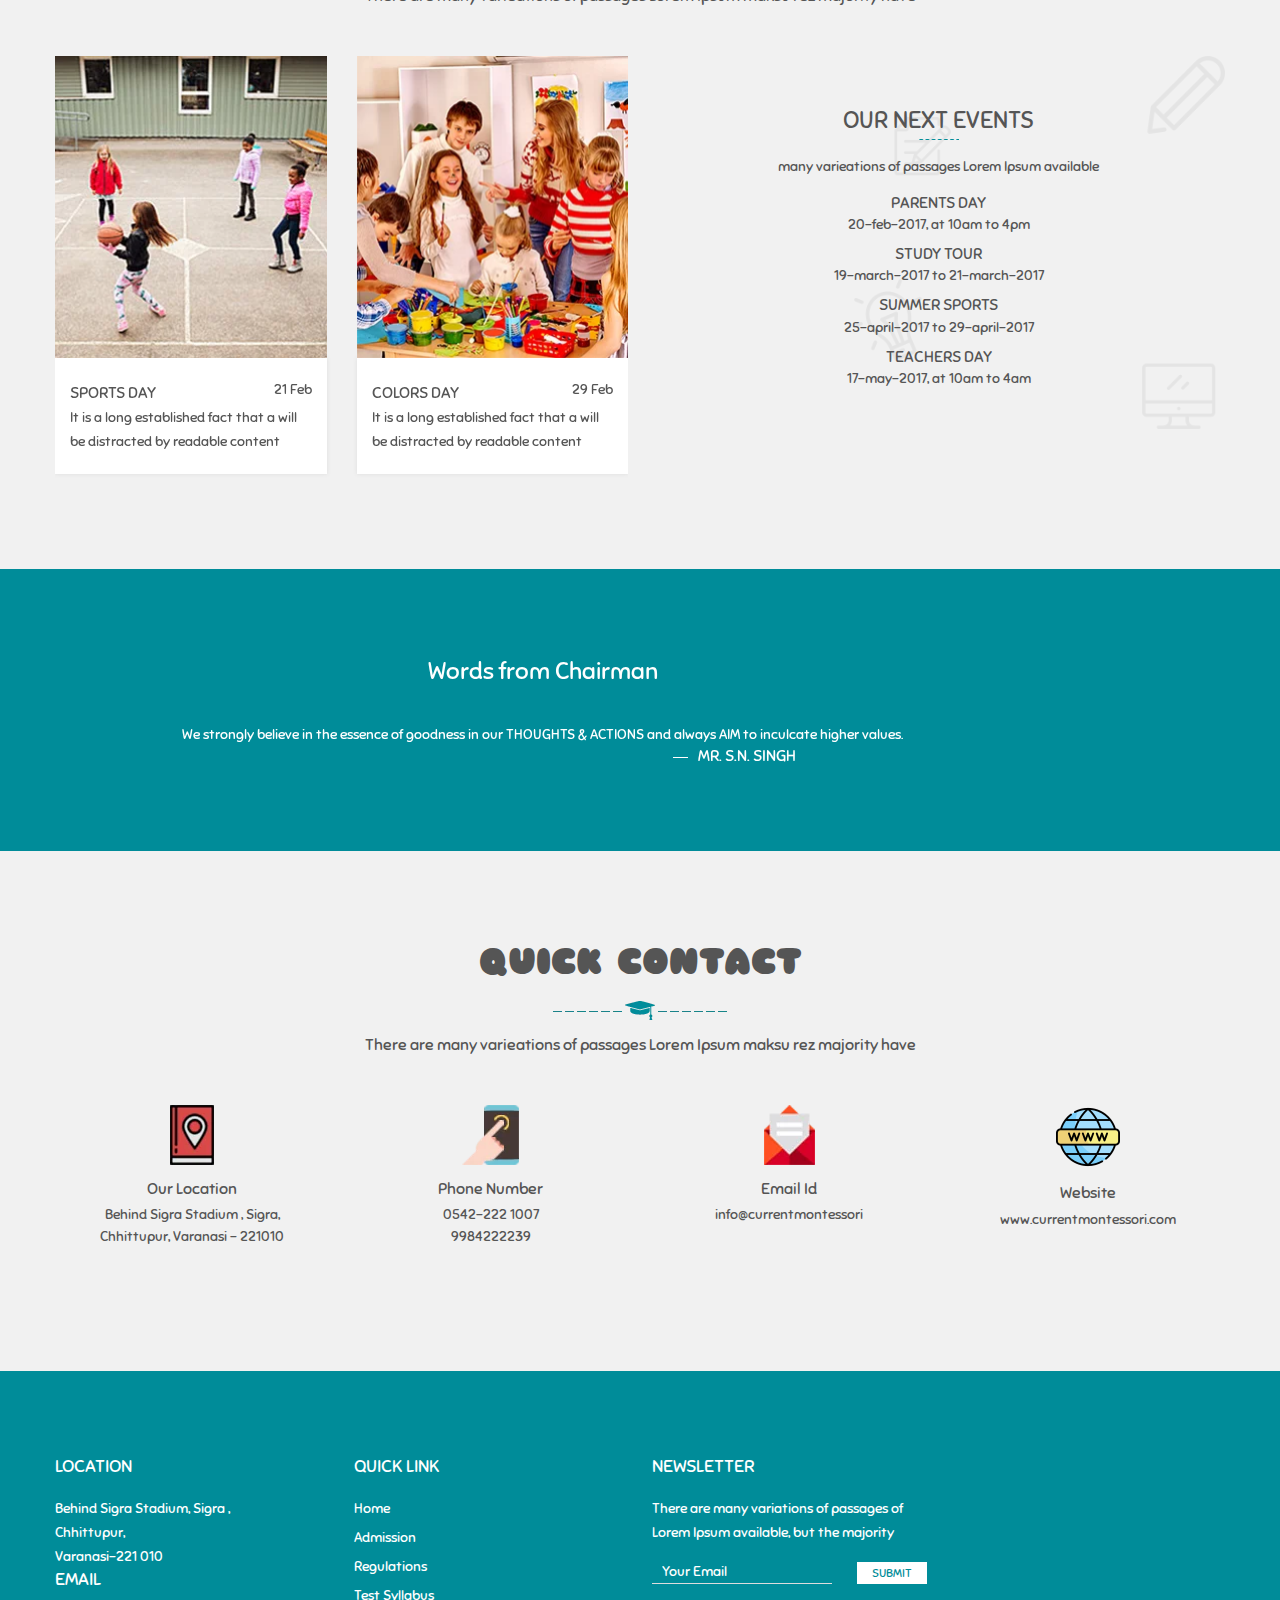
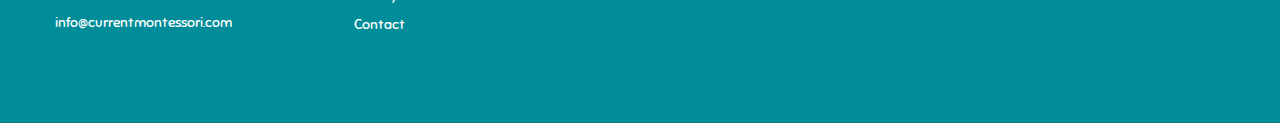
==== commit fd9590ca: "Update index.html" ====
--- a/index.html
+++ b/index.html
@@ -727,11 +727,12 @@
                                     <h3>quick link</h3>
                                     <nav>
                                         <ul>
+					    <li><a href="index.html">Home </a></li>
                                             <li><a href="admission.html">Admission </a></li>
                                             <li><a href="regulations.html">Regulations </a></li>
-                                            <li><a href="uniform.html">School Uniforms </a></li>
+<!--                                         <li><a href="uniform.html">School Uniforms </a></li> -->
                                             <li><a href="test.html">Test Syllabus</a></li>
-                                            <li><a href="forms.html">Forms </a></li>
+<!--                                           <li><a href="forms.html">Forms </a></li> -->
                                             <li><a href="contact.html">contact</a></li>
                                         </ul>
                                     </nav>
